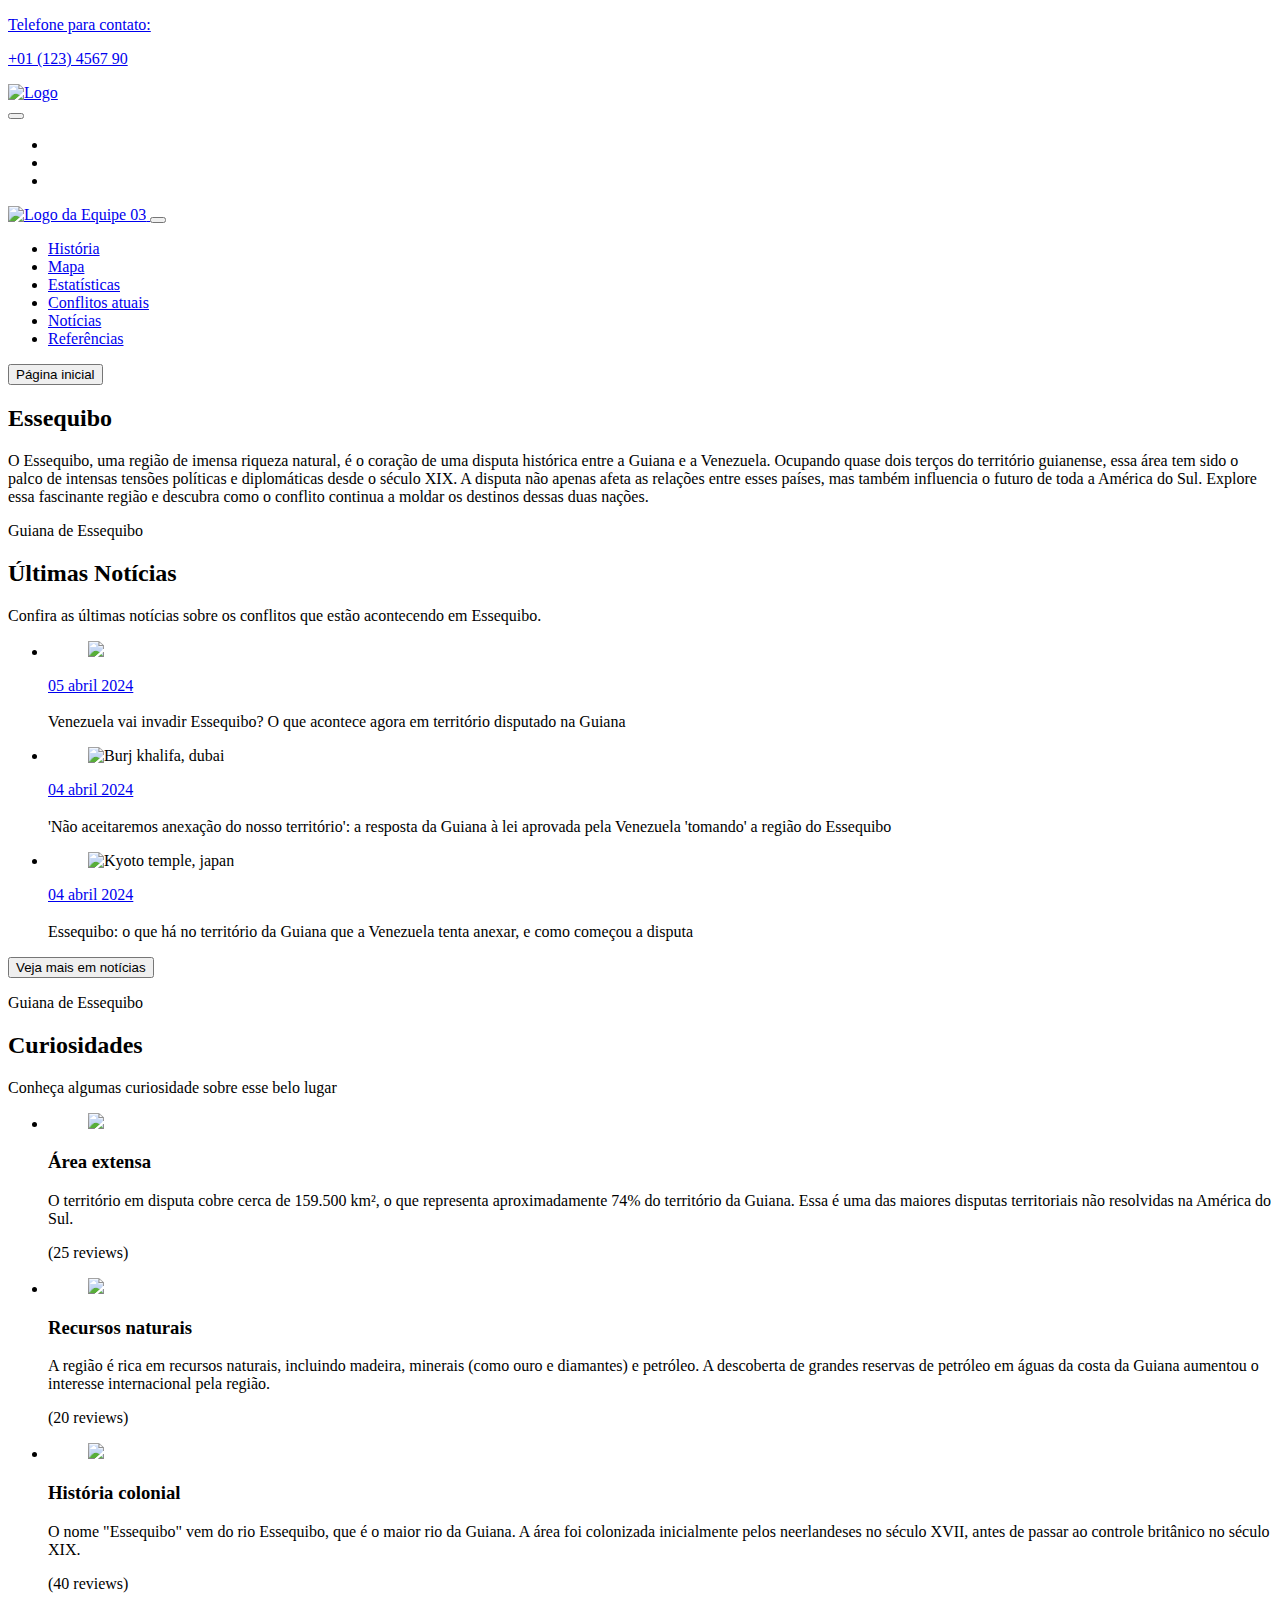
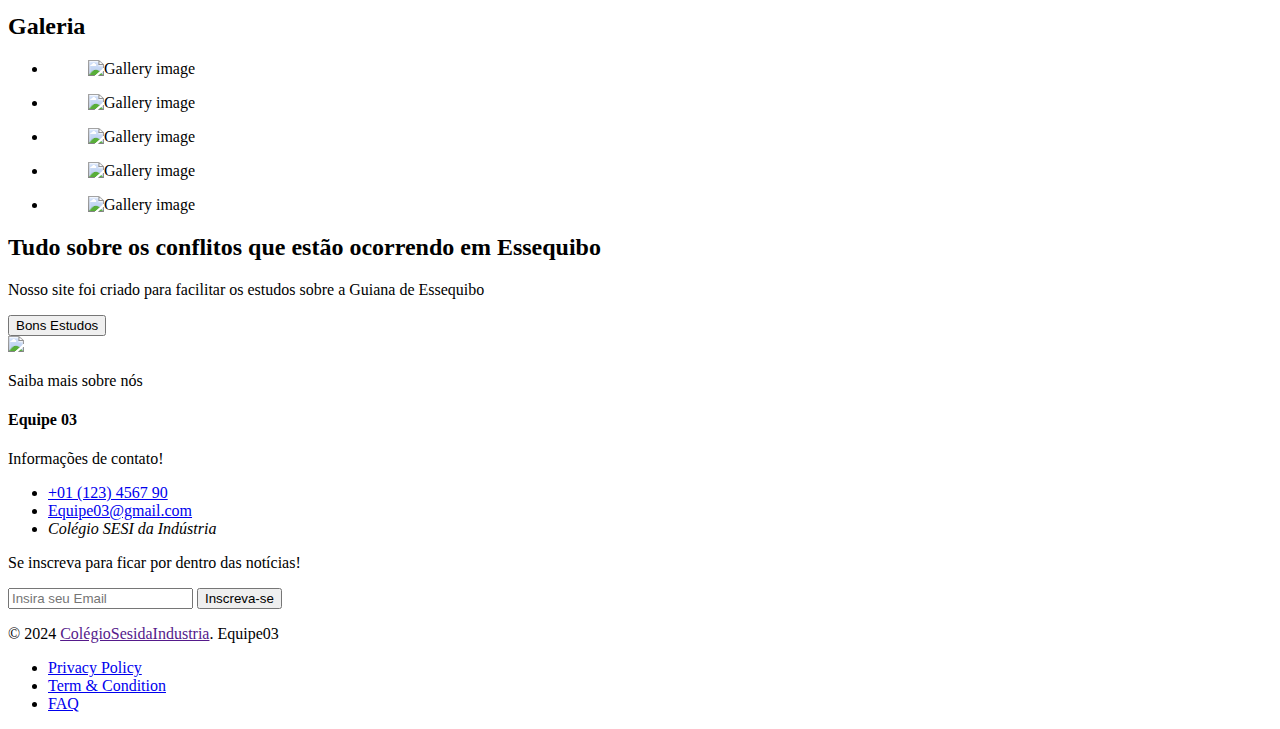
==== index.html @ 28b61346 "Add files via upload" ====
<!DOCTYPE html>
<html lang="pt">

<head>
  <meta charset="UTF-8">
  <meta http-equiv="X-UA-Compatible" content="IE=edge">
  <meta name="viewport" content="width=device-width, initial-scale=1.0">
  <title>Essequibo</title>


  <link rel="stylesheet" href="Inicio.png">

  <!-- 
    - custom css link
  -->
  <link rel="stylesheet" href="/assets/css/style.css">


  <!-- 
    - google font link
  -->
  <link rel="preconnect" href="https://fonts.googleapis.com">
  <link rel="preconnect" href="https://fonts.gstatic.com" crossorigin>
  <link
    href="https://fonts.googleapis.com/css2?family=Montserrat:wght@500;600;700;800&family=Poppins:wght@400;500;600;700&display=swap"
    rel="stylesheet">
</head>

<body id="top">

  <!-- 
    - #HEADER
  -->

  <header class="header" data-header>

    <div class="overlay" data-overlay></div>

    <header class="header" data-header>
      <div class="overlay" data-overlay></div>
    
      <div class="header-top">
        <div class="container">
          <a href="tel:+01123456790" class="helpline-box">
            <div class="icon-box">
              <ion-icon name="call-outline"></ion-icon>
            </div>
            <div class="wrapper">
              <p class="helpline-title">Telefone para contato:</p>
              <p class="helpline-number">+01 (123) 4567 90</p>
            </div>
          </a>
    
          <div class="logo-container">
            <a href="index.html">
              <img src="assets/css/imagens/logo.PNG" alt="Logo" class="logo">
            </a>
          </div>
    
          <div class="header-btn-group">
           
            
        </div>
        
        <!-- Inclui o arquivo JavaScript externo -->
        <script src="script.js"></script>
    </header>
    
        

          <button class="nav-open-btn" aria-label="Open Menu" data-nav-open-btn>
            <ion-icon name="menu-outline"></ion-icon>
          </button>

        </div>

      </div>
    </div>

    <div class="header-bottom">
      <div class="container">

        <ul class="social-list">

          <li>
            <a href="#" class="social-link">
              <ion-icon name="logo-facebook"></ion-icon>
            </a>
          </li>

          <li>
            <a href="#" class="social-link">
              <ion-icon name="logo-twitter"></ion-icon>
            </a>
          </li>

          <li>
            <a href="#" class="social-link">
              <ion-icon name="logo-youtube"></ion-icon>
            </a>
          </li>

        </ul>

        <nav class="navbar" data-navbar>

          <div class="navbar-top">
        
            <a href="index.html" class="logo">
              <!-- Logo ou nome do site -->
              <img src="assets/css/imagens/logo.PNG" alt="Logo da Equipe 03">
            </a>
        
            <button class="nav-close-btn" aria-label="Close Menu" data-nav-close-btn>
              <ion-icon name="close-outline"></ion-icon>
            </button>
        
          </div>
        
          <ul class="navbar-list">
        
            <li>
              <a href="historia.html" class="navbar-link" data-nav-link>História</a>
            </li>
        
            <li>
              <a href="mapa.html" class="navbar-link" data-nav-link>Mapa</a>
            </li>
        
            <li>
              <a href="estatisticas.html" class="navbar-link" data-nav-link>Estatísticas</a>
            </li>
        
            <li>
              <a href="conflitosatuais.html" class="navbar-link" data-nav-link>Conflitos atuais</a>
            </li>
        
            <li>
              <a href="noticias.html" class="navbar-link" data-nav-link>Notícias</a>
            </li>
        
            <li>
              <a href="referencias.html" class="navbar-link" data-nav-link>Referências</a>
            </li>
        
          </ul>
        
        </nav>
        

        <button class="btn btn-primary">Página inicial</button>

      </div>
    </div>

  </header>





  <main>
    <article>

      <!-- 
        - #HERO
      -->

      <section class="hero" id="home">
        <div class="container">

          <h2 class="h1 hero-title">Essequibo</h2>

          <p class="hero-text">
            O Essequibo, uma região de imensa riqueza natural, é o coração de uma disputa histórica entre a Guiana e a Venezuela. Ocupando quase dois terços do território guianense, essa área tem sido o palco de intensas tensões políticas e diplomáticas desde o século XIX.
            A disputa não apenas afeta as relações entre esses países, mas também influencia o 
            futuro de toda a América do Sul. Explore essa fascinante região e descubra como o 
            conflito continua a moldar os destinos dessas duas nações.                                                                                                                                                                                                                                                                                                    
          </p>
          </p>
          </p>

          
        </div>
      </section>

        </div>
      </section>





      <!-- 
        - #POPULAR
      -->

      <section class="popular" id="destination">
        <div class="container">

          <p class="section-subtitle">Guiana de Essequibo</p>

          <h2 class="h2 section-title">Últimas Notícias</h2>

          <p class="section-text">
            Confira as últimas notícias sobre os conflitos que estão acontecendo em Essequibo.
          </p>

          <ul class="popular-list">

            <li>
              <div class="popular-card">

                <figure class="card-img">
                  <img src="assets/css/imagens/primeiro.png" loading="lazy">
                </figure>

                <div class="card-content">

        

                  <p class="card-subtitle">
                    <a href="#">05 abril 2024</a>
                  </p>

                  <h3 class="h3 card-title">
                  </h3>

                  <p class="card-text">
                    Venezuela vai invadir Essequibo? O que acontece agora em território disputado na Guiana
                  </p>

                </div>

              </div>
            </li>

            <li>
              <div class="popular-card">

                <figure class="card-img">
                  <img src="assets/css/imagens/segundo.PNG" alt="Burj khalifa, dubai" loading="lazy">
                </figure>

                <div class="card-content">

                  <p class="card-subtitle">
                    <a href="#">04 abril 2024</a>
                  </p>

                  <h3 class="h3 card-title">
                  </h3>

                  <p class="card-text">
                    'Não aceitaremos anexação do nosso território': a resposta da Guiana à lei aprovada pela Venezuela 'tomando' a região do Essequibo
                  </p>

                </div>

              </div>
            </li>

            <li>
              <div class="popular-card">

                <figure class="card-img">
                  <img src="assets/css/imagens/terceiro.PNG" alt="Kyoto temple, japan" loading="lazy">
                </figure>

                <div class="card-content">


                  <p class="card-subtitle">
                    <a href="#">04 abril 2024</a>
                  </p>

                  <h3 class="h3 card-title">
                  </h3>

                  <p class="card-text">
                    Essequibo: o que há no território da Guiana que a Venezuela tenta anexar, e como começou a disputa
                  </p>

                </div>

              </div>
            </li>

          </ul>

          <button class="btn btn-primary" onclick="window.location.href='noticias.html'">Veja mais em notícias</button>


        </div>
      </section>





      <!-- 
        - #PACKAGE
      -->

      <section class="package" id="package">
        <div class="container">

          <p class="section-subtitle">Guiana de Essequibo</p>

          <h2 class="h2 section-title">Curiosidades</h2>

          <p class="section-text">
            Conheça algumas curiosidade sobre esse belo lugar
          </p>

          <ul class="package-list">

            <li>
              <div class="package-card">

                <figure class="card-banner">
                  <img src="assets/css/imagens/quarta.PNG"  loading="lazy">
                </figure>

                <div class="card-content">

                  <h3 class="h3 card-title">Área extensa</h3>

                  <p class="card-text">
                    O território em disputa cobre cerca de 159.500 km², o que representa aproximadamente 74% do território da Guiana. Essa é uma das maiores disputas territoriais não resolvidas na América do Sul.
                  </p>

                </div>

                <div class="card-price">

                  <div class="wrapper">

                    <p class="reviews">(25 reviews)</p>

                    <div class="card-rating">
                      <ion-icon name="star"></ion-icon>
                      <ion-icon name="star"></ion-icon>
                      <ion-icon name="star"></ion-icon>
                      <ion-icon name="star"></ion-icon>
                      <ion-icon name="star"></ion-icon>
                    </div>

                  </div>


                </div>

              </div>
            </li>

            <li>
              <div class="package-card">

                <figure class="card-banner">
                  <img src="assets/css/imagens/quinto.PNG"  loading="lazy">
                </figure>

                <div class="card-content">

                  <h3 class="h3 card-title">Recursos naturais</h3>

                  <p class="card-text">
                    A região é rica em recursos naturais, incluindo madeira, minerais (como ouro e diamantes) e petróleo. A descoberta de grandes reservas de petróleo em águas da costa da Guiana aumentou o interesse internacional pela região.
                  </p>

                 

                 

                </div>

                <div class="card-price">

                  <div class="wrapper">

                    <p class="reviews">(20 reviews)</p>

                    <div class="card-rating">
                      <ion-icon name="star"></ion-icon>
                      <ion-icon name="star"></ion-icon>
                      <ion-icon name="star"></ion-icon>
                      <ion-icon name="star"></ion-icon>
                      <ion-icon name="star"></ion-icon>
                    </div>

                  </div>

                
                </div>

              </div>
            </li>

            <li>
              <div class="package-card">

                <figure class="card-banner">
                  <img src="assets/css/imagens/sexto.PNG" loading="lazy">
                </figure>

                <div class="card-content">

                  <h3 class="h3 card-title">História colonial</h3>

                  <p class="card-text">
                    O nome "Essequibo" vem do rio Essequibo, que é o maior rio da Guiana. A área foi colonizada inicialmente pelos neerlandeses no século XVII, antes de passar ao controle britânico no século XIX.
                  </p>

                  

                </div>

                <div class="card-price">

                  <div class="wrapper">

                    <p class="reviews">(40 reviews)</p>

                    <div class="card-rating">
                      <ion-icon name="star"></ion-icon>
                      <ion-icon name="star"></ion-icon>
                      <ion-icon name="star"></ion-icon>
                      <ion-icon name="star"></ion-icon>
                      <ion-icon name="star"></ion-icon>
                    </div>

                  </div>

            
                </div>

              </div>
            </li>

          </ul>

          

        </div>
      </section>





      <!-- 
        - #GALLERY
      -->

      <section class="gallery" id="gallery">
        <div class="container">

          <h2 class="h2 section-title">Galeria</h2>

        
          <ul class="gallery-list">

            <li class="gallery-item">
              <figure class="gallery-image">
                <img src="assets/css/imagens/setimo.PNG" alt="Gallery image">
              </figure>
            </li>

            <li class="gallery-item">
              <figure class="gallery-image">
                <img src="assets/css/imagens/oitavo.PNG" alt="Gallery image">
              </figure>
            </li>

            <li class="gallery-item">
              <figure class="gallery-image">
                <img src="assets/css/imagens/nono.PNG" alt="Gallery image">
              </figure>
            </li>

            <li class="gallery-item">
              <figure class="gallery-image">
                <img src="assets/css/imagens/decimo.PNG" alt="Gallery image">
              </figure>
            </li>

            <li class="gallery-item">
              <figure class="gallery-image">
                <img src="assets/css/imagens/decimosegundo.PNG" alt="Gallery image">
              </figure>
            </li>

          </ul>

        </div>
      </section>





      <!-- 
        - #CTA
      -->

      <section class="cta" id="contact">
        <div class="container">

          <div class="cta-content">
            

            <h2 class="h2 section-title">Tudo sobre os conflitos que estão ocorrendo em Essequibo</h2>

            <p class="section-text">
              Nosso site foi criado para facilitar os estudos sobre a Guiana de Essequibo
            </p>
          </div>

          <button class="btn btn-secondary" onclick="window.location.href='historia.html'">Bons Estudos</button>


        </div>
      </section>

    </article>
  </main>



  <!-- 
    - #FOOTER
  -->

  <footer class="footer">

    <div class="footer-top">
      <div class="container">

        <div class="footer-brand">

          <a href="#" class="logo">
            <img src="assets/css/imagens/logo.PNG">
          </a>

          <p class="footer-text">
            Saiba mais sobre nós
          </p>

        </div>

        <div class="footer-contact">

          <h4 class="contact-title">Equipe 03</h4>

          <p class="contact-text">
            Informações de contato!
          </p>

          <ul>

            <li class="contact-item">
              <ion-icon name="call-outline"></ion-icon>

              <a href="tel:+01123456790" class="contact-link">+01 (123) 4567 90</a>
            </li>

            <li class="contact-item">
              <ion-icon name="mail-outline"></ion-icon>

              <a href="mailto:info.tourly.com" class="contact-link">Equipe03@gmail.com</a>
            </li>

            <li class="contact-item">
              <ion-icon name="location-outline"></ion-icon>

              <address>Colégio SESI da Indústria</address>
            </li>

          </ul>

        </div>

        <div class="footer-form">

          <p class="form-text">
            Se inscreva para ficar por dentro das notícias!
          </p>

          <form action="" class="form-wrapper">
            <input type="email" name="email" class="input-field" placeholder="Insira seu Email" required>

            <button type="submit" class="btn btn-secondary">Inscreva-se</button>
          </form>

        </div>

      </div>
    </div>



    <div class="footer-bottom">
      <div class="container">

        <p class="copyright">
          &copy; 2024 <a href="">ColégioSesidaIndustria</a>. Equipe03
        </p>

        <ul class="footer-bottom-list">

          <li>
            <a href="#" class="footer-bottom-link">Privacy Policy</a>
          </li>

          <li>
            <a href="#" class="footer-bottom-link">Term & Condition</a>
          </li>

          <li>
            <a href="#" class="footer-bottom-link">FAQ</a>
          </li>

        </ul>

      </div>
    </div>

  </footer>





  <!-- 
    - #GO TO TOP
  -->

  <a href="#top" class="go-top" data-go-top>
    <ion-icon name="chevron-up-outline"></ion-icon>
  </a>





  <!-- 
    - custom js link
  -->
  <script src="./assets/js/script.js"></script>

  <!-- 
    - ionicon link
  -->
  <script type="module" src="https://unpkg.com/ionicons@5.5.2/dist/ionicons/ionicons.esm.js"></script>
  <script nomodule src="https://unpkg.com/ionicons@5.5.2/dist/ionicons/ionicons.js"></script>

</body>

</html>
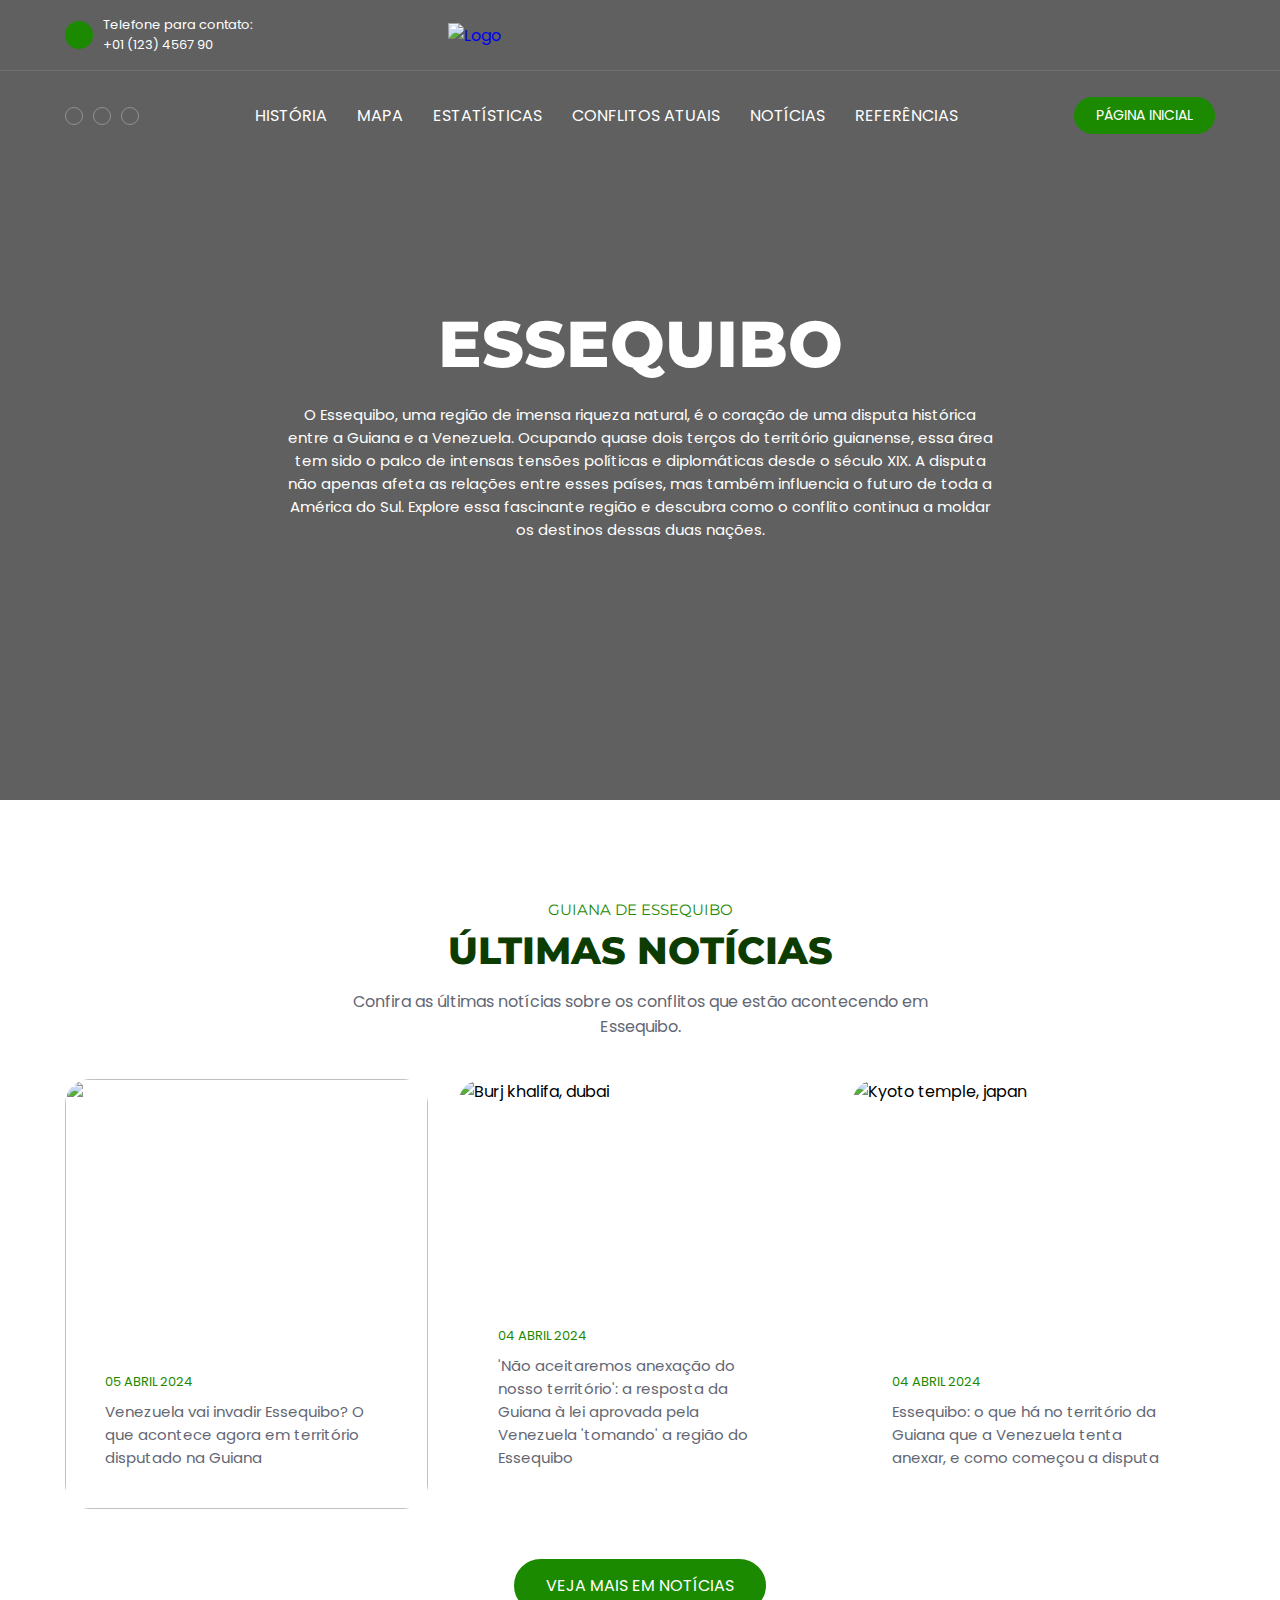
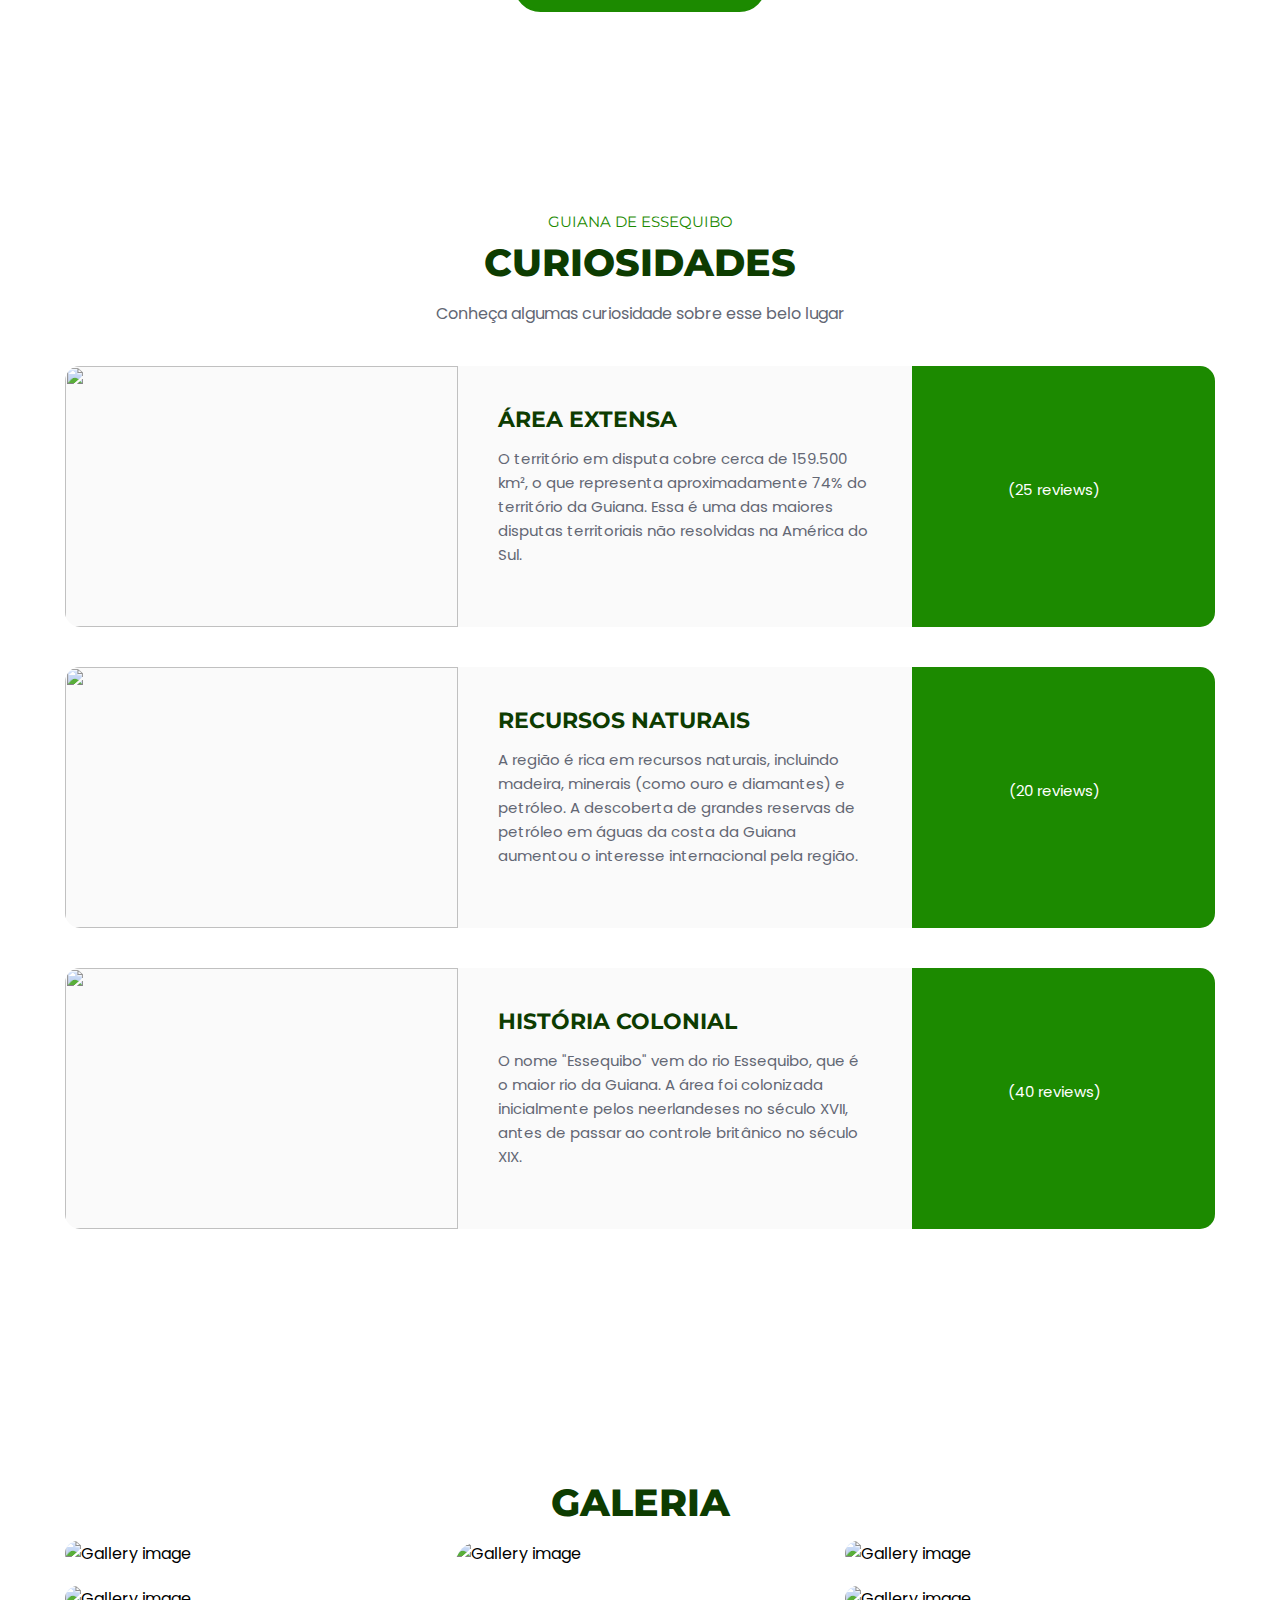
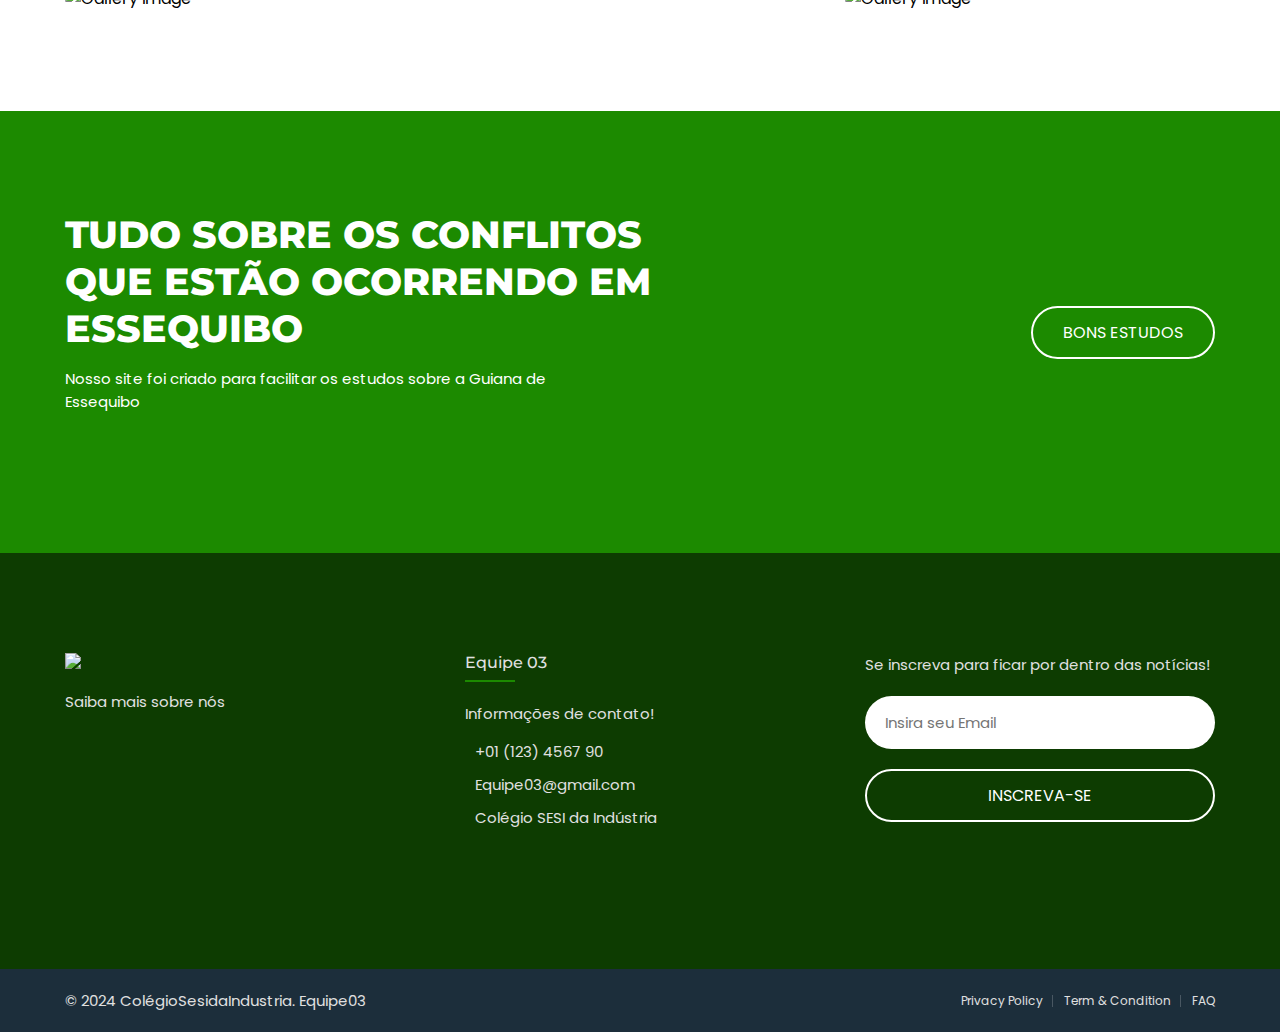
==== commit 788fadf0: "Update index.html" ====
--- a/index.html
+++ b/index.html
@@ -13,7 +13,7 @@
   <!-- 
     - custom css link
   -->
-  <link rel="stylesheet" href="/assets/css/style.css">
+  <link rel="stylesheet" href="style.css">
 
 
   <!-- 
@@ -657,4 +657,4 @@
 
 </body>
 
-</html>+</html>
--- a/style.css
+++ b/style.css
@@ -0,0 +1,1306 @@
+:root {
+
+    /**
+     * colors
+     */
+  
+    --united-nations-blue: hsl(108, 100%, 27%);
+    --bright-navy-blue: hsl(108, 100%, 27%);
+    --spanish-gray: hsl(0, 0%, 60%);
+    --black-coral: hsl(225, 8%, 42%);
+    --oxford-blue: hsl(108, 100%, 23%);
+    --yale-blue: hsl(108, 100%, 27%);
+    --blue-ncs: hsl(108, 100%, 27%);
+    --gunmetal: hsl(108, 97%, 12%);
+    --gainsboro: hsl(0, 0%, 88%);
+    --cultured: hsl(0, 0%, 98%);
+    --white: hsl(0, 0%, 100%);
+    --black: hsl(0, 0%, 0%);
+    --onyx: hsl(0, 0%, 15%);
+    --jet: hsl(0, 0%, 15%);
+  
+    /**
+     * typography
+     */
+  
+    --ff-poppins: "Poppins", sans-serif;
+    --ff-montserrat: "Montserrat", sans-serif;
+  
+    --fs-1: calc(20px + 3.5vw);
+    --fs-2: calc(18px + 1.6vw);
+    --fs-3: calc(16px + 0.45vw);
+    --fs-4: 15px;
+    --fs-5: 14px;
+    --fs-6: 13px;
+    --fs-7: 12px;
+    --fs-8: 11px;
+  
+    --fw-500: 500;
+    --fw-600: 600;
+    --fw-700: 700;
+    --fw-800: 800;
+  
+    /**
+     * transition
+     */
+  
+    --transition: 0.25s ease-in-out;
+  
+    /**
+     * spacing
+     */
+  
+    --section-padding: 60px;
+  
+    /**
+     * border-radius
+     */
+  
+    --radius-15: 15px;
+    --radius-25: 25px;
+  
+  }
+  *, *::before, *::after {
+    margin: 0;
+    padding: 0;
+    box-sizing: border-box;
+  }
+  
+  li { list-style: none; }
+  
+  a { text-decoration: none; }
+  
+  a,
+  img,
+  span,
+  input,
+  label,
+  button,
+  ion-icon { display: block; }
+  
+  input,
+  button {
+    background: none;
+    border: none;
+    font: inherit;
+  }
+  
+  button { cursor: pointer; }
+  
+  input { width: 100%; }
+  
+  ion-icon { pointer-events: none; }
+  
+  html {
+    font-family: var(--ff-poppins);
+    scroll-behavior: smooth;
+  }
+  
+  body { background: var(--white); }
+  
+  
+  
+  
+  
+  /*-----------------------------------*\
+   * #REUSED STYLE
+  \*-----------------------------------*/
+  
+  .container { padding-inline: 15px; }
+
+  .center-container {
+    display: flex;
+    justify-content: center; /* Centraliza horizontalmente */
+    align-items: center;     /* Centraliza verticalmente */
+    height: 100vh;           /* Define a altura para 100% da viewport */
+    text-align: center;      /* Centraliza o texto no bloco */
+  }
+
+
+  
+  .btn {
+    color: var(--white);
+    text-transform: uppercase;
+    font-size: var(--fs-5);
+    border-radius: 100px;
+    padding: var(--padding, 8px 18px);
+    border: var(--border-width, 2px) solid transparent;
+    transition: var(--transition);
+  }
+  
+  .btn-primary {
+    background: var(--bright-navy-blue);
+    border-color: var(--bright-navy-blue);
+  }
+  
+  .btn-primary:is(:hover, :focus) {
+    background: var(--yale-blue);
+    border-color: var(--yale-blue);
+  }
+  
+  .btn-secondary { border-color: var(--white); }
+  
+  .btn-secondary:is(:hover, :focus) { background: hsla(0, 0%, 100%, 0.1); }
+  
+  .h1,
+  .h2,
+  .h3 {
+    font-weight: var(--fw-800);
+    font-family: var(--ff-montserrat);
+    text-transform: uppercase;
+  }
+  
+  .h1 {
+    color: var(--white);
+    font-size: var(--fs-1);
+  }
+  
+  .h2,
+  .h3 { color: var(--gunmetal); }
+  
+  .h2 { font-size: var(--fs-2); }
+  
+  .h3 {
+    font-size: var(--fs-3);
+    font-weight: var(--fw-700);
+  }
+  
+  .section-subtitle {
+    color: var(--bright-navy-blue);
+    font-size: var(--fs-5);
+    text-transform: uppercase;
+    font-family: var(--ff-montserrat);
+    margin-bottom: 8px;
+  }
+  
+  .section-title { margin-bottom: 15px; }
+  
+  .section-text {
+    color: var(--black-coral);
+    margin-bottom: 30px;
+  }
+  
+  .card-text {
+    color: var(--black-coral);
+    font-size: var(--fs-5);
+  }
+  
+  
+  
+  
+  
+  /*-----------------------------------*\
+   * #HEADER
+  \*-----------------------------------*/
+  
+  .header {
+    position: absolute;
+    top: 0;
+    left: 0;
+    width: 100%;
+    padding-top: 61px;
+    z-index: 4;
+  }
+  
+  .header-top {
+    position: absolute;
+    top: 0;
+    left: 0;
+    width: 100%;
+    transition: var(--transition);
+    border-bottom: 1px solid hsla(0, 0%, 100%, 0.1);
+    padding-block: 15px;
+    z-index: 1;
+  }
+  
+  .header.active .header-top {
+    position: fixed;
+    background: var(--gunmetal);
+  }
+  
+  .header-top .container {
+    display: grid;
+    grid-template-columns: repeat(3, 1fr);
+    justify-items: flex-start;
+    align-items: center;
+  }
+  
+  .helpline-box .wrapper { display: none; }
+  
+  .helpline-box .icon-box {
+    background: var(--bright-navy-blue);
+    padding: 6px;
+    border-radius: 50%;
+    color: var(--white);
+  }
+  
+  .helpline-box .icon-box ion-icon { --ionicon-stroke-width: 40px; }
+  
+  .header-top .logo { margin-inline: auto; }
+  
+  .header-top .logo img { max-width: 100px; }
+  
+  .header-btn-group {
+    justify-self: flex-end;
+    display: flex;
+    align-items: center;
+    gap: 10px;
+    color: var(--white);
+  }
+  
+  .search-btn,
+  .nav-open-btn {
+    font-size: 30px;
+    color: inherit;
+  }
+  
+  .search-btn { font-size: 20px; }
+  
+  .header-bottom { border-bottom: 1px solid hsla(0, 0%, 100%, 0.1); }
+  
+  .header-bottom .container {
+    display: flex;
+    justify-content: space-between;
+    align-items: center;
+    padding-block: 15px;
+  }
+  
+  .social-list {
+    display: flex;
+    align-items: center;
+    gap: 5px;
+}
+
+.social-link {
+    color: var(--white);
+    padding: 8px;
+    border: 1px solid hsla(0, 0%, 100%, 0.3);
+    border-radius: 50%;
+    font-size: 15px;
+    transition: var(--transition);
+}
+
+.social-link:is(:hover, :focus) {
+    background: hsla(0, 0%, 100%, 0.2);
+}
+
+.header .btn {
+    --padding: 4px 20px;
+}
+
+.header .navbar {
+    position: fixed;
+    top: 0;
+    right: -300px;
+    width: 100%;
+    max-width: 300px;
+    height: 100%;
+    background: var(--white);
+    visibility: hidden;
+    pointer-events: none;
+    transition: 0.15s ease-in;
+    z-index: 3;
+}
+
+.search-container {
+    float: right; /* Move a barra de pesquisa para a direita */
+}
+
+input[type="text"] {
+    padding: 10px;
+    border: 1px solid #ccc;
+    border-radius: 5px;
+}
+
+
+/* Limpeza de float se necessário */
+.navbar::after {
+    content: '';
+    display: table;
+    clear: both;
+}
+
+.navbar.active {
+    right: 0;
+    visibility: visible;
+    pointer-events: all;
+    transition: 0.25s ease-out;
+  }
+  
+  .navbar-top {
+    display: flex;
+    justify-content: space-between;
+    align-items: center;
+    padding: 40px 15px;
+  }
+  
+  
+  
+  .nav-close-btn {
+    font-size: 20px;
+    color: var(--bright-navy-blue);
+  }
+  
+  .nav-close-btn ion-icon { --ionicon-stroke-width: 80px; }
+  
+  .navbar-list { border-top: 1px solid hsla(0, 0%, 0%, 0.1); }
+  
+  .navbar-list li { border-bottom: 1px solid hsla(0, 0%, 0%, 0.1); }
+  
+  .navbar-link {
+    padding: 15px 20px;
+    color: var(--jet);
+    font-weight: var(--fw-500);
+    font-size: var(--fs-4);
+    transition: var(--transition);
+    text-transform: capitalize;
+  }
+  
+  .navbar-link:is(:hover, :focus) { color: var(--bright-navy-blue); }
+  
+  .overlay {
+    position: fixed;
+    inset: 0;
+    background: var(--black);
+    opacity: 0;
+    pointer-events: none;
+    z-index: 2;
+    transition: var(--transition);
+  }
+  
+  .overlay.active {
+    opacity: 0.7;
+    pointer-events: all;
+  }
+  
+  
+  
+  
+  
+  /*-----------------------------------*\
+   * #HERO
+  \*-----------------------------------*/
+  
+  .hero {
+    background-image: url("imagens/Inicio.png");
+    background-repeat: no-repeat;
+    background-size: cover;
+    background-position: center;
+    background-color: hsla(0, 0%, 11%, 0.7);
+    background-blend-mode: overlay;
+    display: grid;
+    place-items: center;
+    min-height: 600px;
+    text-align: center;
+    padding-top: 125px;
+  }
+  
+  .hero-title { margin-bottom: 20px; }
+  
+  .hero-text {
+    color: var(--white);
+    font-size: var(--fs-5);
+    margin-bottom: 40px;
+  }
+  
+  .btn-group {
+    display: flex;
+    flex-wrap: wrap;
+    justify-content: center;
+    align-items: center;
+    gap: 10px;
+  }
+  
+  
+  
+  
+  
+  /*-----------------------------------*\
+   * #TOUR SEARCH
+  \*-----------------------------------*/
+  
+  .tour-search {
+    background: var(--bright-navy-blue);
+    padding-block: var(--section-padding);
+  }
+  
+  .tour-search-form .input-label {
+    color: var(--white);
+    font-size: var(--fs-4);
+    margin-left: 20px;
+    margin-bottom: 10px;
+  }
+  
+  .tour-search-form .input-field {
+    background: var(--white);
+    padding: 10px 15px;
+    font-size: var(--fs-5);
+    border-radius: 50px;
+  }
+  
+  .tour-search-form .input-field::placeholder { color: var(--spanish-gray); }
+  
+  .tour-search-form .input-field::-webkit-datetime-edit {
+    color: var(--spanish-gray);
+    text-transform: uppercase;
+  }
+  
+  .tour-search-form .input-wrapper { margin-bottom: 15px; }
+  
+  .tour-search .btn {
+    width: 100%;
+    --border-width: 1px;
+    font-weight: var(--fw-600);
+    margin-top: 35px;
+  }
+  
+  
+  
+  
+  
+  /*-----------------------------------*\
+   * #POPULAR
+  \*-----------------------------------*/
+  
+  .popular { padding-block: var(--section-padding); }
+  
+  .popular-list,
+  .popular-list > li:not(:last-child) { margin-bottom: 30px; }
+  
+  .popular-card {
+    position: relative;
+    overflow: hidden;
+    border-radius: var(--radius-25);
+    height: 430px;
+  }
+  
+  .popular-card .card-img { height: 100%; }
+  
+  .popular-card .card-img img {
+    width: 100%;
+    height: 100%;
+    object-fit: cover;
+  }
+  
+  .popular-card .card-content {
+    position: absolute;
+    bottom: 20px;
+    left: 20px;
+    right: 20px;
+    background: var(--white);
+    border-radius: var(--radius-25);
+    padding: 20px;
+  }
+  
+  
+  .popular-card .card-rating {
+    background: var(--bright-navy-blue);
+    color: var(--white);
+    position: absolute;
+    top: 0;
+    right: 25px;
+    display: flex;
+    align-items: center;
+    gap: 1px;
+    transform: translateY(-50%);
+    padding: 6px 10px;
+    border-radius: 20px;
+    font-size: 14px;
+  }
+  
+  .popular-card .card-subtitle {
+    color: var(--blue-ncs);
+    font-size: var(--fs-6);
+    text-transform: uppercase;
+    margin-bottom: 8px;
+  }
+  
+  .popular-card .card-title { margin-bottom: 5px; }
+  
+  .popular-card :is(.card-subtitle, .card-title) > a { color: inherit; }
+  
+  .popular .btn { margin-inline: auto; }
+  
+  
+  
+  
+  
+  /*-----------------------------------*\
+   * #PACKAGE
+  \*-----------------------------------*/
+  
+  .package { padding-block: var(--section-padding); }
+  
+  .package-list { margin-bottom: 40px; }
+  
+  .package-list > li:not(:last-child) { margin-bottom: 30px; }
+  
+  .package-card {
+    background: var(--cultured);
+    overflow: hidden;
+    border-radius: 15px;
+  }
+  
+  .package-card .card-banner { height: 250px; }
+  
+  .package-card .card-banner img {
+    width: 100%;
+    height: 100%;
+    object-fit: cover;
+  }
+  
+  .package-card .card-content { padding: 30px 20px; }
+  
+  .package-card .card-title { margin-bottom: 15px; }
+  
+  .package-card .card-text {
+    line-height: 1.6;
+    margin-bottom: 20px;
+  }
+  
+  .card-meta-list {
+    background: var(--white);
+    max-width: max-content;
+    display: flex;
+    flex-wrap: wrap;
+    justify-content: center;
+    align-items: center;
+    padding: 8px;
+    box-shadow: 0 0 5px hsla(0, 0%, 0%, 0.15);
+    border-radius: 50px;
+  }
+  
+  .card-meta-item { position: relative; }
+  
+  .card-meta-item:not(:last-child)::after {
+    content: "";
+    position: absolute;
+    top: 4px;
+    right: -1px;
+    bottom: 4px;
+    width: 1px;
+    background: hsla(0, 0%, 0%, 0.3);
+  }
+  
+  .meta-box {
+    display: flex;
+    justify-content: center;
+    align-items: center;
+    gap: 5px;
+    padding-inline: 9px;
+    color: var(--black-coral);
+    font-size: var(--fs-8);
+  }
+  
+  .meta-box > ion-icon {
+    color: var(--bright-navy-blue);
+    font-size: 13px;
+  }
+  
+  .package-card .card-price {
+    background: var(--united-nations-blue);
+    color: var(--white);
+    padding: 25px 20px;
+    text-align: center;
+  }
+  
+  .package-card .card-price .wrapper {
+    display: flex;
+    flex-wrap: wrap;
+    justify-content: center;
+    align-items: center;
+    gap: 5px 15px;
+    margin-bottom: 10px;
+  }
+  
+  .package-card .card-price .reviews { font-size: var(--fs-5); }
+  
+  .package-card .card-rating {
+    display: flex;
+    justify-content: center;
+    align-items: center;
+    gap: 1px;
+    font-size: 14px;
+  }
+  
+  .package-card .card-rating ion-icon:last-child { color: hsl(0, 0%, 80%); }
+  
+  .package-card .price {
+    font-size: var(--fs-2);
+    font-family: var(--ff-montserrat);
+    font-weight: var(--fw-800);
+    margin-bottom: 20px;
+  }
+  
+  .package-card .price span {
+    font-size: var(--fs-7);
+    font-weight: initial;
+  }
+  
+  .package .btn { margin-inline: auto; }
+  
+  
+  
+  
+  
+  /*-----------------------------------*\
+   * #GALLERY
+  \*-----------------------------------*/
+  
+  .gallery { padding-block: var(--section-padding); }
+  
+  .gallery-list {
+    display: grid;
+    grid-template-columns: 1fr 1fr;
+    gap: 10px;
+  }
+  
+  .gallery-image {
+    width: 100%;
+    height: 100%;
+    border-radius: var(--radius-15);
+    overflow: hidden;
+  }
+  
+  .gallery-item:nth-child(3) { grid-area: 1 / 2 / 3 / 3; }
+  
+  .gallery-image img {
+    width: 100%;
+    height: 100%;
+    object-fit: cover;
+  }
+  
+  
+  
+  
+  
+  /*-----------------------------------*\
+   * #CTA
+  \*-----------------------------------*/
+  
+  .cta {
+    background: var(--bright-navy-blue);
+    padding-block: var(--section-padding);
+  }
+  
+  .cta :is(.section-subtitle, .section-title, .section-text) { color: var(--white); }
+  
+  .cta .section-text { font-size: var(--fs-5); }
+  
+  
+  
+  
+  
+  /*-----------------------------------*\
+   * #FOOTER
+  \*-----------------------------------*/
+  
+  .footer-top {
+    background: var(--gunmetal);
+    padding-block: var(--section-padding);
+    color: var(--gainsboro);
+  }
+  
+  .footer-brand { margin-bottom: 30px; }
+  
+  .footer-brand img { width: 180px; }
+  
+  .footer-brand .logo { margin-bottom: 20px; }
+  
+  .footer-text {
+    font-size: var(--fs-5);
+    line-height: 1.7;
+  }
+  
+  .footer-contact { margin-bottom: 30px; }
+  
+  .contact-title {
+    position: relative;
+    font-family: var(--ff-montserrat);
+    font-weight: var(--fw-500);
+    margin-bottom: 30px;
+  }
+  
+  .contact-title::after {
+    content: "";
+    position: absolute;
+    bottom: -10px;
+    left: 0;
+    width: 50px;
+    height: 2px;
+    background: var(--bright-navy-blue);
+  }
+  
+  .contact-text {
+    font-size: var(--fs-5);
+    margin-bottom: 15px;
+    max-width: 200px;
+  }
+  
+  .contact-item {
+    display: flex;
+    justify-content: flex-start;
+    align-items: center;
+    gap: 10px;
+    margin-bottom: 10px;
+  }
+  
+  .contact-item ion-icon { --ionicon-stroke-width: 40px; }
+  
+  .contact-link,
+  address {
+    font-style: normal;
+    color: var(--gainsboro);
+    font-size: var(--fs-5);
+  }
+  
+  .contact-link:is(:hover, :focus) { color: var(--white); }
+  
+  .form-text {
+    font-size: var(--fs-5);
+    margin-bottom: 20px;
+  }
+  
+  .footer-form .input-field {
+    background: var(--white);
+    font-size: var(--fs-5);
+    padding: 15px 20px;
+    border-radius: 100px;
+    margin-bottom: 10px;
+  }
+  
+  .footer-form .btn { width: 100%; }
+  
+  .footer-bottom {
+    --gunmetal: hsl(205, 36%, 17%);
+    background: var(--gunmetal);
+    padding-block: 20px;
+    text-align: center;
+  }
+  
+  .copyright {
+    color: var(--gainsboro);
+    font-size: var(--fs-5);
+    margin-bottom: 10px;
+  }
+  
+  .copyright a {
+    color: inherit;
+    display: inline-block;
+  }
+  
+  .copyright a:is(:hover, :focus) { color: var(--white); }
+  
+  .footer-bottom-list {
+    display: flex;
+    align-items: center;
+    justify-content: center;
+    gap: 21px;
+  }
+  
+  .footer-bottom-list > li { position: relative; }
+  
+  .footer-bottom-list > li:not(:last-child)::after {
+    content: "";
+    position: absolute;
+    top: 3px;
+    right: -10px;
+    bottom: 3px;
+    width: 1px;
+    background: hsla(0, 0%, 100%, 0.2);
+  }
+  
+  .footer-bottom-link {
+    color: var(--gainsboro);
+    font-size: var(--fs-7);
+    transition: var(--transition);
+  }
+  
+  .footer-bottom-link:is(:hover, :focus) { color: var(--white); }
+  
+  
+  
+  
+  
+  /*-----------------------------------*\
+   * #GO TO TOP
+  \*-----------------------------------*/
+  
+  .go-top {
+    position: fixed;
+    bottom: 15px;
+    right: 15px;
+    width: 35px;
+    height: 35px;
+    background: var(--bright-navy-blue);
+    color: var(--white);
+    display: grid;
+    place-items: center;
+    font-size: 18px;
+    border-radius: 6px;
+    box-shadow: 0 1px 3px hsla(0, 0%, 0%, 0.5);
+    opacity: 0;
+    transform: translateY(10px);
+    visibility: hidden;
+    transition: var(--transition);
+  }
+  
+  .go-top.active {
+    opacity: 0.8;
+    transform: translateY(0);
+    visibility: visible;
+  }
+  
+  .go-top:is(:hover, :focus) { opacity: 1; }
+  
+  
+  
+  
+  
+  /*-----------------------------------*\
+   * #MEDIA QUERIES
+  \*-----------------------------------*/
+  
+  /**
+   * responsive for larger than 580px screen
+   */
+  
+  @media (min-width: 580px) {
+  
+    /**
+     * REUSED STYLE
+     */
+  
+    .container {
+      max-width: 580px;
+      margin-inline: auto;
+    }
+  
+    .btn {
+      --fs-5: 16px;
+      --padding: 12px 30px;
+    }
+  
+    section:not(.cta) :is(.section-subtitle, .section-title, .section-text) {
+      text-align: center;
+    }
+  
+    .section-text { margin-bottom: 40px; }
+  
+    .card-text { --fs-5: 15px; }
+  
+  
+  
+    /**
+     * HEADER
+     */
+  
+    .header { padding-top: 83px; }
+  
+    .helpline-box .icon-box { padding: 14px; }
+  
+    .header-top .logo img { max-width: unset; }
+  
+    .search-btn { font-size: 30px; }
+  
+    .nav-open-btn { font-size: 40px; }
+  
+    .header .btn {
+      --fs-5: 14px;
+      --padding: 6px 20px;
+    }
+  
+  
+  
+    /**
+     * HERO
+     */
+  
+    .hero {
+      min-height: 800px;
+      padding-top: 85px;
+    }
+  
+    .hero-text { --fs-5: 15px; }
+  
+    .btn-group { gap: 20px; }
+  
+  
+  
+    /**
+     * TOUR SEARCH
+     */
+  
+    .tour-search-form {
+      display: grid;
+      grid-template-columns: 1fr 1fr;
+      align-items: flex-end;
+      gap: 15px;
+    }
+  
+    .tour-search-form .input-wrapper { margin-bottom: 0; }
+  
+    .tour-search-form .input-field { padding: 16px 20px; }
+  
+    .tour-search .btn {
+      grid-column: span 2;
+      margin-top: 20px;
+    }
+  
+  
+  
+    /**
+     * POPULAR
+     */
+  
+    .popular-card .card-content { right: auto; }
+  
+  
+  
+    /**
+     * FOOTER
+     */
+  
+    .footer .container {
+      display: grid;
+      grid-template-columns: 1fr 1fr;
+      gap: 30px;
+    }
+  
+    .footer-form { grid-column: span 2; }
+  
+    .footer-bottom { text-align: left; }
+  
+    .copyright { margin-bottom: 0; }
+  
+    .footer-bottom-list { justify-content: flex-end; }
+  
+  }
+  
+  
+  
+  
+  
+  /**
+   * responsive for larger than 768px screen
+   */
+  
+  @media (min-width: 768px) {
+  
+    /**
+     * CUSTOM PROPERTY
+     */
+  
+    :root {
+  
+      /**
+       * typography
+       */
+  
+      --fs-5: 15px;
+  
+    }
+  
+  
+  
+    /**
+     * REUSED STYLE
+     */
+  
+    .container { max-width: 800px; }
+  
+    .section-text {
+      max-width: 60ch;
+      margin-inline: auto;
+    }
+  
+  
+  
+    /**
+     * HEADER
+     */
+  
+    .helpline-box {
+      display: flex;
+      justify-content: flex-start;
+      align-items: center;
+      gap: 10px;
+    }
+  
+    .helpline-box .wrapper {
+      display: block;
+      color: var(--white);
+      font-size: var(--fs-6);
+    }
+  
+    .social-list { gap: 10px; }
+  
+  
+  
+    /**
+     * POPULAR
+     */
+  
+    .popular-list {
+      display: grid;
+      grid-template-columns: 1fr 1fr;
+      gap: 30px;
+      margin-bottom: 50px;
+    }
+  
+    .popular-list > li:not(:last-child) { margin-bottom: 0; }
+  
+    .popular-card .card-content { right: 20px; }
+  
+  
+  
+    /**
+     * PACKAGE
+     */
+  
+    .package-list { margin-bottom: 50px; }
+  
+    .package-list > li:not(:last-child) { margin-bottom: 40px; }
+  
+    .package-card {
+      display: grid;
+      grid-template-columns: 1.3fr 1.5fr 1fr;
+    }
+  
+    .package-card .card-banner { height: 100%; }
+  
+    .package-card .card-content { padding: 40px; }
+  
+    .package-card .card-price {
+      display: grid;
+      place-content: center;
+    }
+  
+    .package-card .card-price .wrapper { margin-bottom: 15px; }
+  
+  
+  
+    /**
+     * GALLERY
+     */
+  
+    .gallery { padding-bottom: calc(var(--section-padding * 2)); }
+  
+    .gallery-list {
+      grid-template-columns: repeat(3, 1fr);
+      gap: 20px;
+    }
+  
+    .gallery-image { border-radius: var(--radius-25); }
+  
+  
+  
+    /**
+     * CTA
+     */
+  
+    .cta .container {
+      display: flex;
+      justify-content: space-between;
+      align-items: center;
+    }
+  
+    .cta-content { width: calc(100% - 225px); }
+  
+    .cta .section-text { margin-inline: 0; }
+  
+  
+  
+    /**
+     * FOOTER
+     */
+  
+    .form-wrapper {
+      display: flex;
+      justify-content: flex-start;
+      align-items: center;
+      gap: 20px;
+    }
+  
+    .footer-form .input-field { margin-bottom: 0; }
+  
+    .footer-form .btn { width: max-content; }
+  
+  }
+  
+  
+  
+  
+  
+  /**
+   * responsive for larger than 992px screen
+   */
+  
+  @media (min-width: 992px) {
+  
+    /**
+     * REUSED STYLE
+     */
+  
+    .container { max-width: 1050px; }
+  
+  
+  
+    /**
+     * HEADER
+     */
+  
+    .header.active .header-top {
+      position: unset;
+      background: unset;
+    }
+  
+    .nav-open-btn,
+    .navbar-top { display: none; }
+  
+    .header-bottom { border-bottom: none; }
+  
+    .header.active .header-bottom {
+      position: fixed;
+      top: 0;
+      left: 0;
+      width: 100%;
+      background: var(--white);
+      color: var(--onyx);
+      box-shadow: 0 2px 5px hsla(0, 0%, 0%, 0.08);
+      transition: var(--transition);
+    }
+  
+    .header-bottom .container { padding-block: 0; }
+  
+    .header .navbar { all: unset; }
+  
+    .navbar-list {
+      border-top: none;
+      display: flex;
+      justify-content: center;
+      align-items: center;
+    }
+  
+    .navbar-list li { border-bottom: none; }
+  
+    .navbar-link {
+      color: var(--white);
+      --fs-4: 16px;
+      font-weight: unset;
+      text-transform: uppercase;
+      padding: 20px 15px;
+    }
+  
+    .header.active .navbar-link { color: var(--onyx); }
+  
+    .header.active .navbar-link:is(:hover, :focus) { color: var(--bright-navy-blue); }
+  
+    .header.active .social-link {
+      color: var(--onyx);
+      border-color: hsla(0, 0%, 0%, 0.15);
+    }
+  
+    .overlay { display: none; }
+  
+  
+  
+    /**
+     * HERO
+     */
+  
+    .hero .container { max-width: 740px; }
+  
+  
+  
+    /**
+     * TOUR SEARCH
+     */
+  
+    .tour-search-form { grid-template-columns: repeat(5, 1fr); }
+  
+    .tour-search .btn {
+      --padding: 15px;
+      grid-column: unset;
+      margin-top: 0;
+    }
+  
+  
+  
+    /**
+     * POPULAR
+     */
+  
+    .popular-list { grid-template-columns: repeat(3, 1fr); }
+  
+  
+  
+    /**
+     * PACKAGE
+     */
+  
+    .meta-box { --fs-8: 13px; }
+  
+    .meta-box > ion-icon { font-size: 15px; }
+  
+  
+  
+    /**
+     * CTA 
+     */
+  
+    .cta .section-title { max-width: 25ch; }
+  
+  
+  
+    /**
+     * FOOTER
+     */
+  
+    .footer-top .container {
+      grid-template-columns: repeat(3, 1fr);
+      gap: 50px;
+    }
+  
+    .footer-form { grid-column: unset; }
+  
+    .form-wrapper { flex-direction: column; }
+  
+    .footer-form .btn { width: 100%; }
+  
+  }
+  
+  
+  
+  
+  
+  /**
+   * responsive for larger than 1200px screen
+   */
+  
+  @media (min-width: 1200px) {
+  
+    /**
+     * CUSTOM PROPERTY
+     */
+  
+    :root {
+  
+      /**
+       * spacing
+       */
+  
+      --section-padding: 100px;
+  
+    }
+  
+  
+  
+    /**
+     * REUSED STYLE
+     */
+  
+    .container { max-width: 1180px; }
+
+
+  }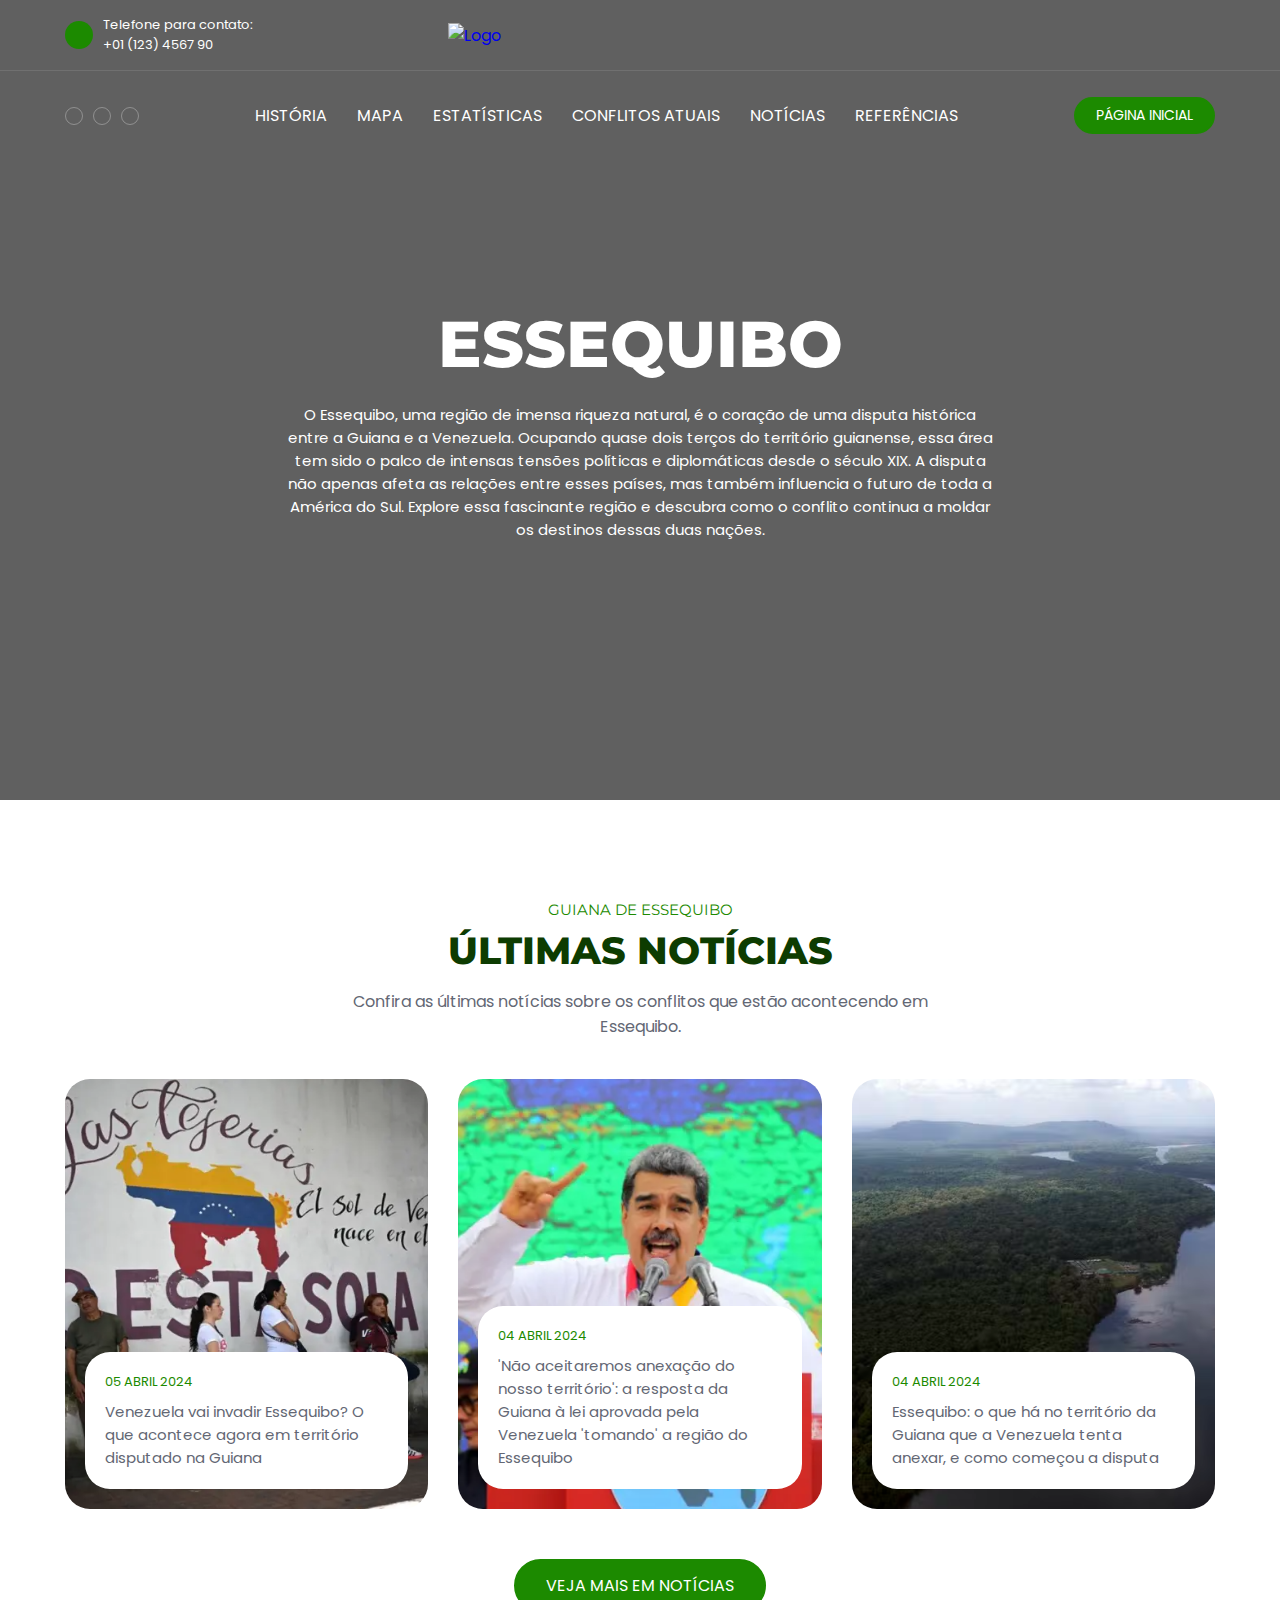
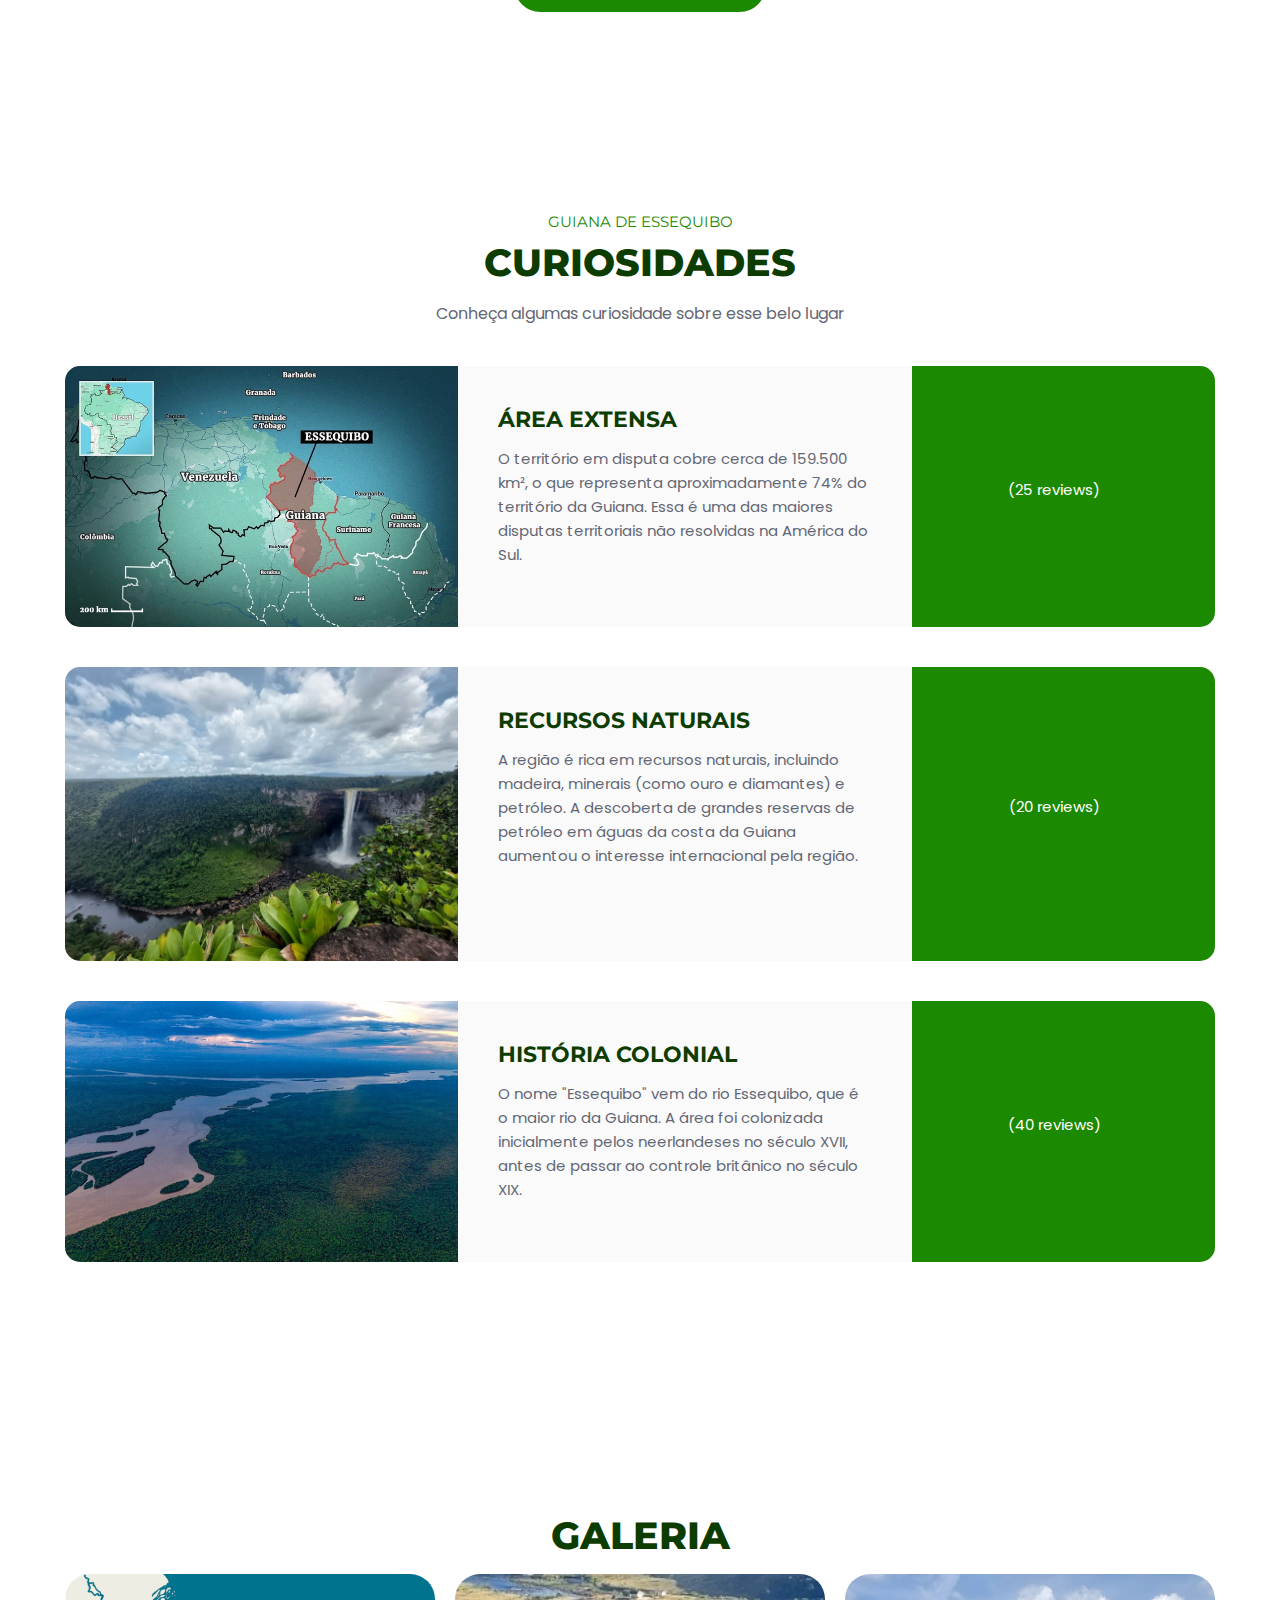
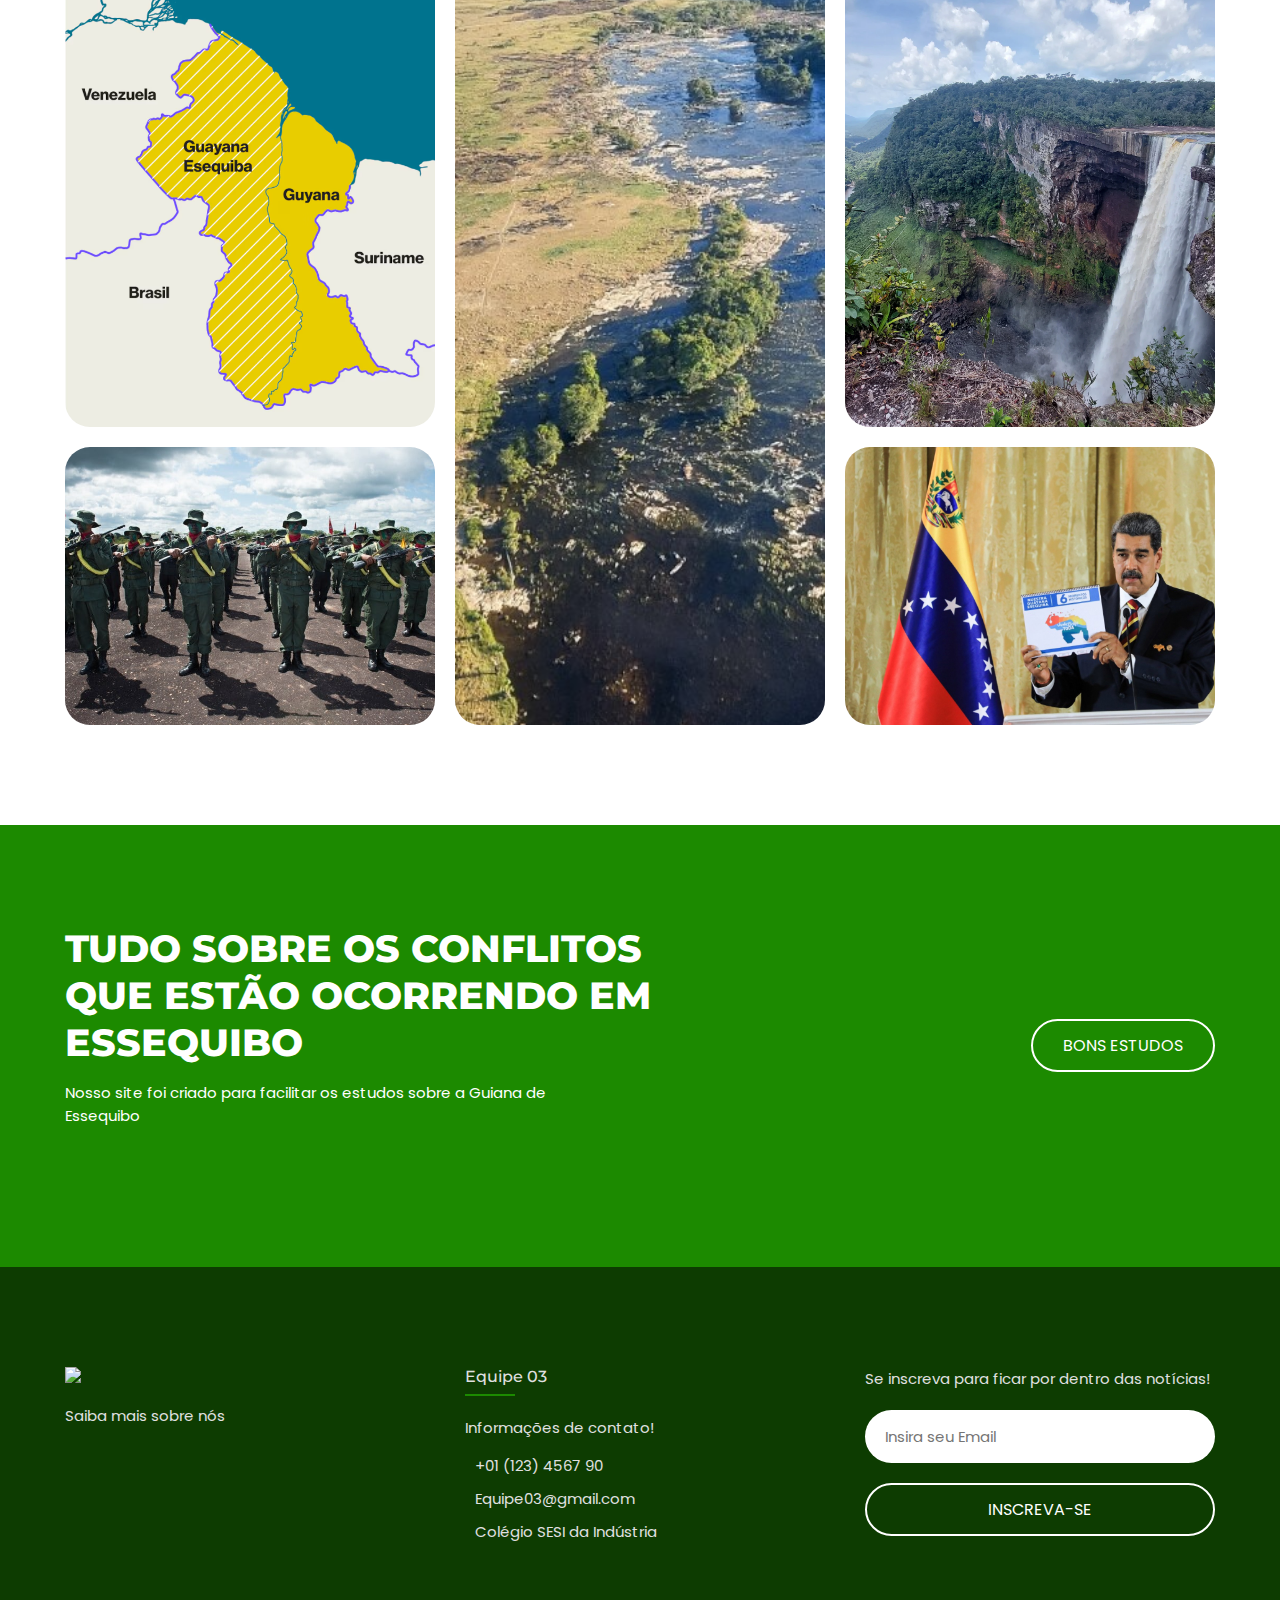
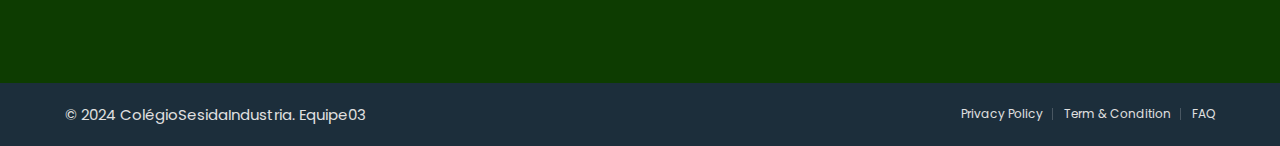
==== commit 797cb24a: "Update index.html" ====
--- a/index.html
+++ b/index.html
@@ -53,7 +53,7 @@
     
           <div class="logo-container">
             <a href="index.html">
-              <img src="assets/css/imagens/logo.PNG" alt="Logo" class="logo">
+              <img src="logo.PNG" alt="Logo" class="logo">
             </a>
           </div>
     
@@ -108,7 +108,7 @@
         
             <a href="index.html" class="logo">
               <!-- Logo ou nome do site -->
-              <img src="assets/css/imagens/logo.PNG" alt="Logo da Equipe 03">
+              <img src="logo.PNG" alt="Logo da Equipe 03">
             </a>
         
             <button class="nav-close-btn" aria-label="Close Menu" data-nav-close-btn>
@@ -212,7 +212,7 @@
               <div class="popular-card">
 
                 <figure class="card-img">
-                  <img src="assets/css/imagens/primeiro.png" loading="lazy">
+                  <img src="primeiro.png" loading="lazy">
                 </figure>
 
                 <div class="card-content">
@@ -239,7 +239,7 @@
               <div class="popular-card">
 
                 <figure class="card-img">
-                  <img src="assets/css/imagens/segundo.PNG" alt="Burj khalifa, dubai" loading="lazy">
+                  <img src="segundo.PNG" alt="Burj khalifa, dubai" loading="lazy">
                 </figure>
 
                 <div class="card-content">
@@ -264,7 +264,7 @@
               <div class="popular-card">
 
                 <figure class="card-img">
-                  <img src="assets/css/imagens/terceiro.PNG" alt="Kyoto temple, japan" loading="lazy">
+                  <img src="terceiro.PNG" alt="Kyoto temple, japan" loading="lazy">
                 </figure>
 
                 <div class="card-content">
@@ -319,7 +319,7 @@
               <div class="package-card">
 
                 <figure class="card-banner">
-                  <img src="assets/css/imagens/quarta.PNG"  loading="lazy">
+                  <img src="quarta.PNG"  loading="lazy">
                 </figure>
 
                 <div class="card-content">
@@ -358,7 +358,7 @@
               <div class="package-card">
 
                 <figure class="card-banner">
-                  <img src="assets/css/imagens/quinto.PNG"  loading="lazy">
+                  <img src="quinto.PNG"  loading="lazy">
                 </figure>
 
                 <div class="card-content">
@@ -401,7 +401,7 @@
               <div class="package-card">
 
                 <figure class="card-banner">
-                  <img src="assets/css/imagens/sexto.PNG" loading="lazy">
+                  <img src="sexto.PNG" loading="lazy">
                 </figure>
 
                 <div class="card-content">
@@ -463,31 +463,31 @@
 
             <li class="gallery-item">
               <figure class="gallery-image">
-                <img src="assets/css/imagens/setimo.PNG" alt="Gallery image">
+                <img src="setimo.PNG" alt="Gallery image">
               </figure>
             </li>
 
             <li class="gallery-item">
               <figure class="gallery-image">
-                <img src="assets/css/imagens/oitavo.PNG" alt="Gallery image">
+                <img src="oitavo.PNG" alt="Gallery image">
               </figure>
             </li>
 
             <li class="gallery-item">
               <figure class="gallery-image">
-                <img src="assets/css/imagens/nono.PNG" alt="Gallery image">
+                <img src="nono.PNG" alt="Gallery image">
               </figure>
             </li>
 
             <li class="gallery-item">
               <figure class="gallery-image">
-                <img src="assets/css/imagens/decimo.PNG" alt="Gallery image">
+                <img src="decimo.PNG" alt="Gallery image">
               </figure>
             </li>
 
             <li class="gallery-item">
               <figure class="gallery-image">
-                <img src="assets/css/imagens/decimosegundo.PNG" alt="Gallery image">
+                <img src="decimosegundo.PNG" alt="Gallery image">
               </figure>
             </li>
 
@@ -540,7 +540,7 @@
         <div class="footer-brand">
 
           <a href="#" class="logo">
-            <img src="assets/css/imagens/logo.PNG">
+            <img src="logo.PNG">
           </a>
 
           <p class="footer-text">
@@ -647,7 +647,7 @@
   <!-- 
     - custom js link
   -->
-  <script src="./assets/js/script.js"></script>
+  <script src="script.js"></script>
 
   <!-- 
     - ionicon link
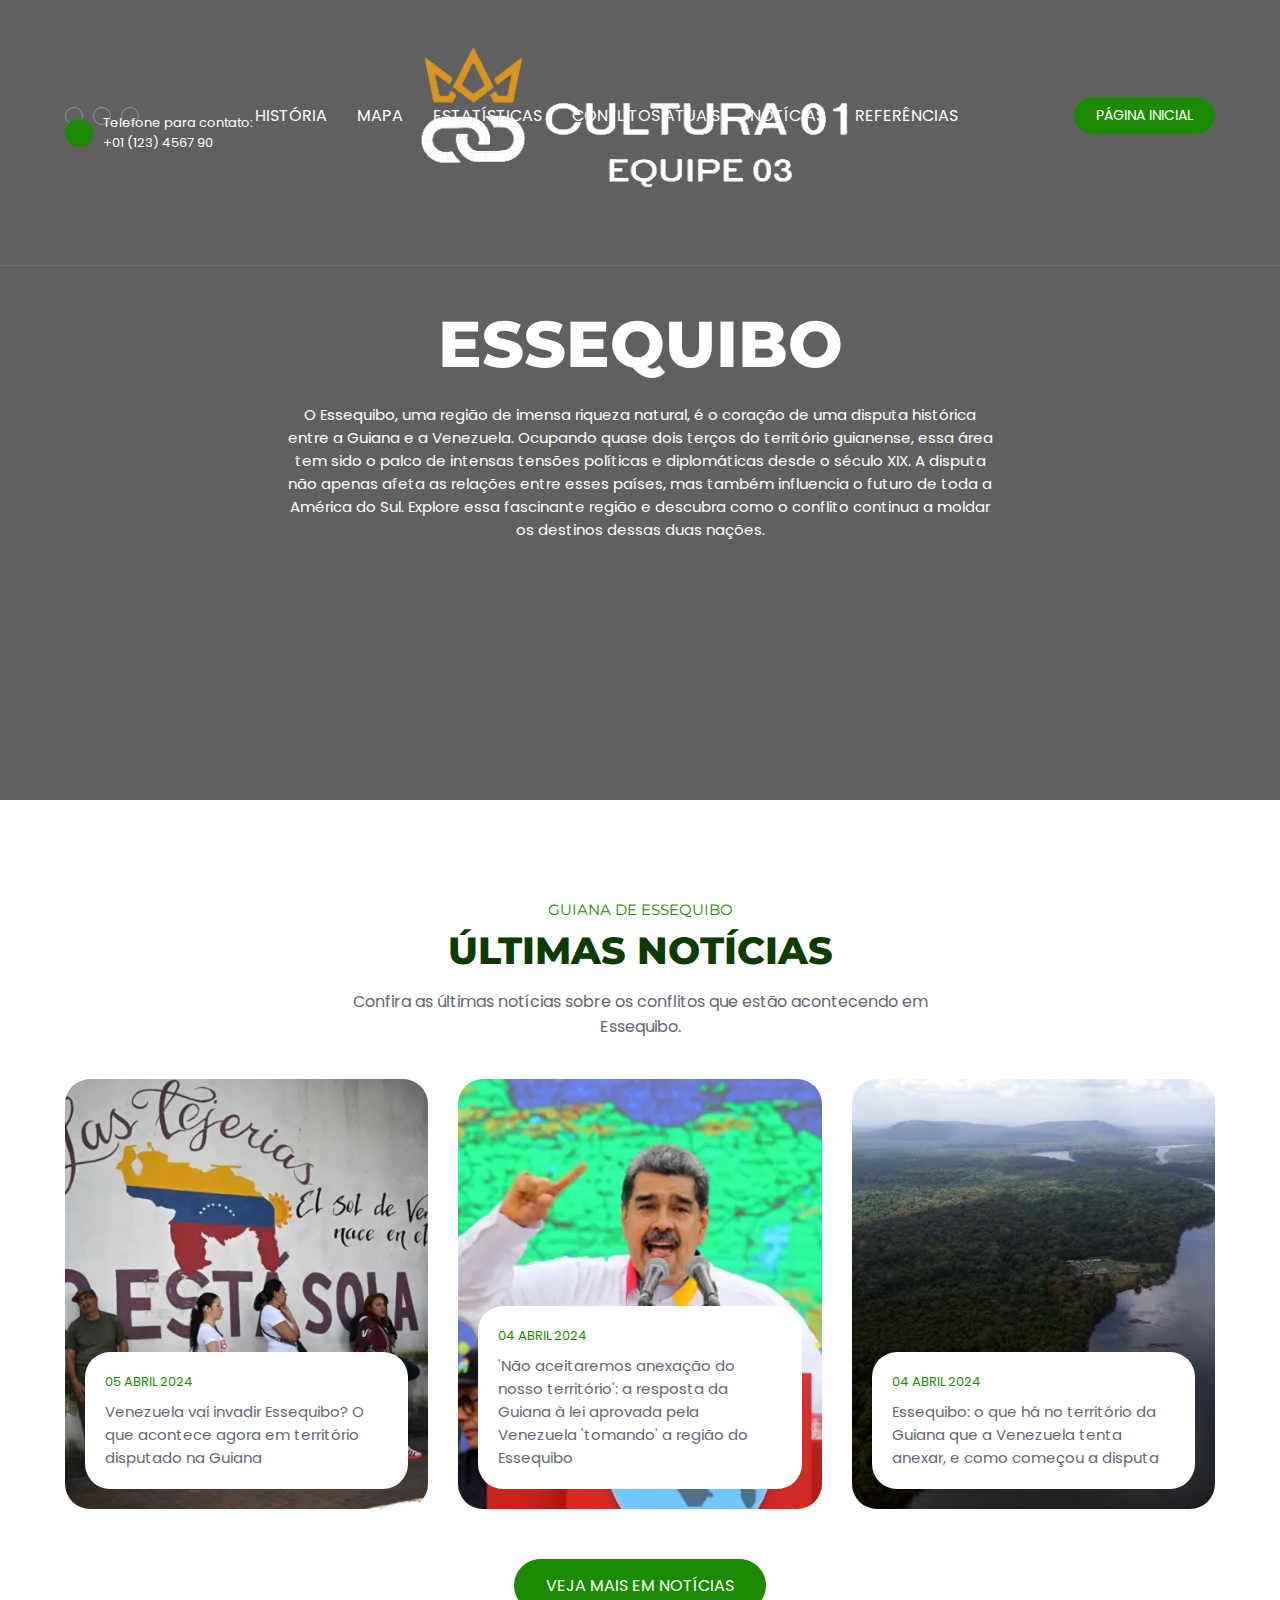
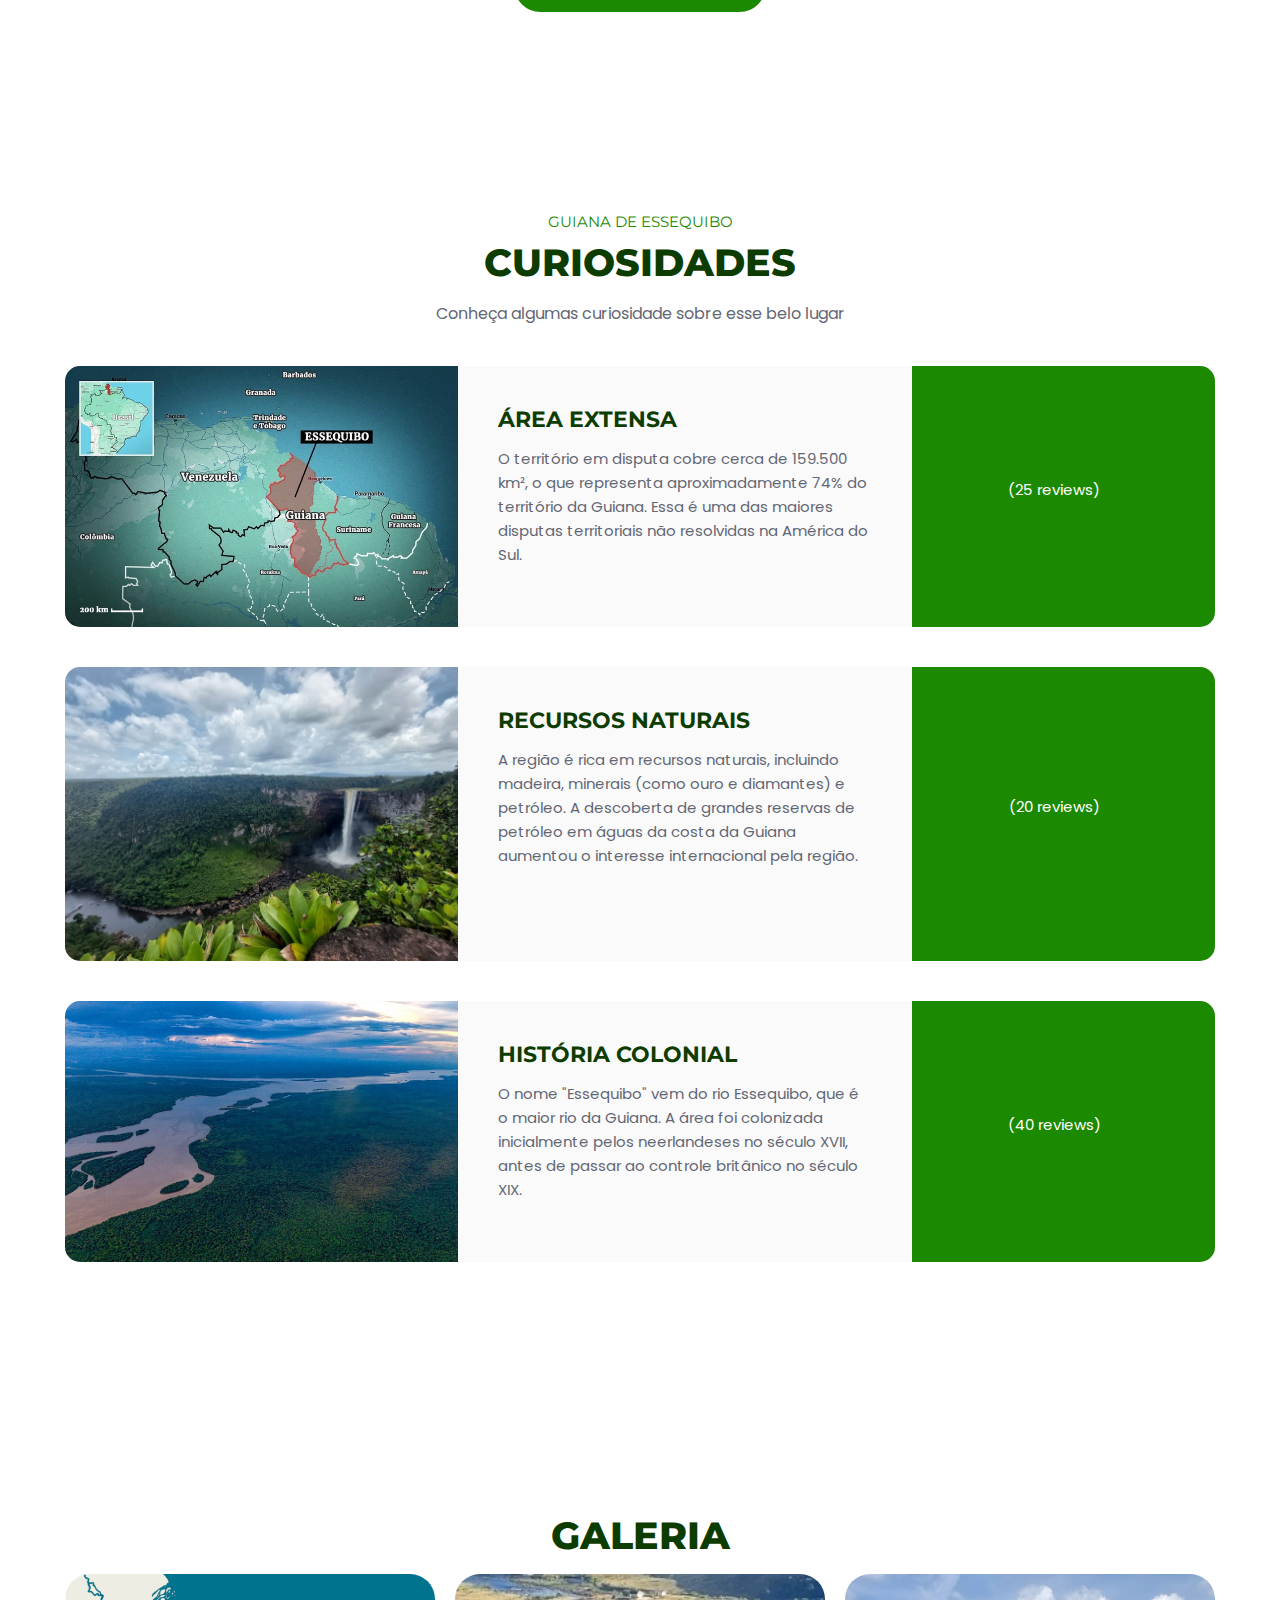
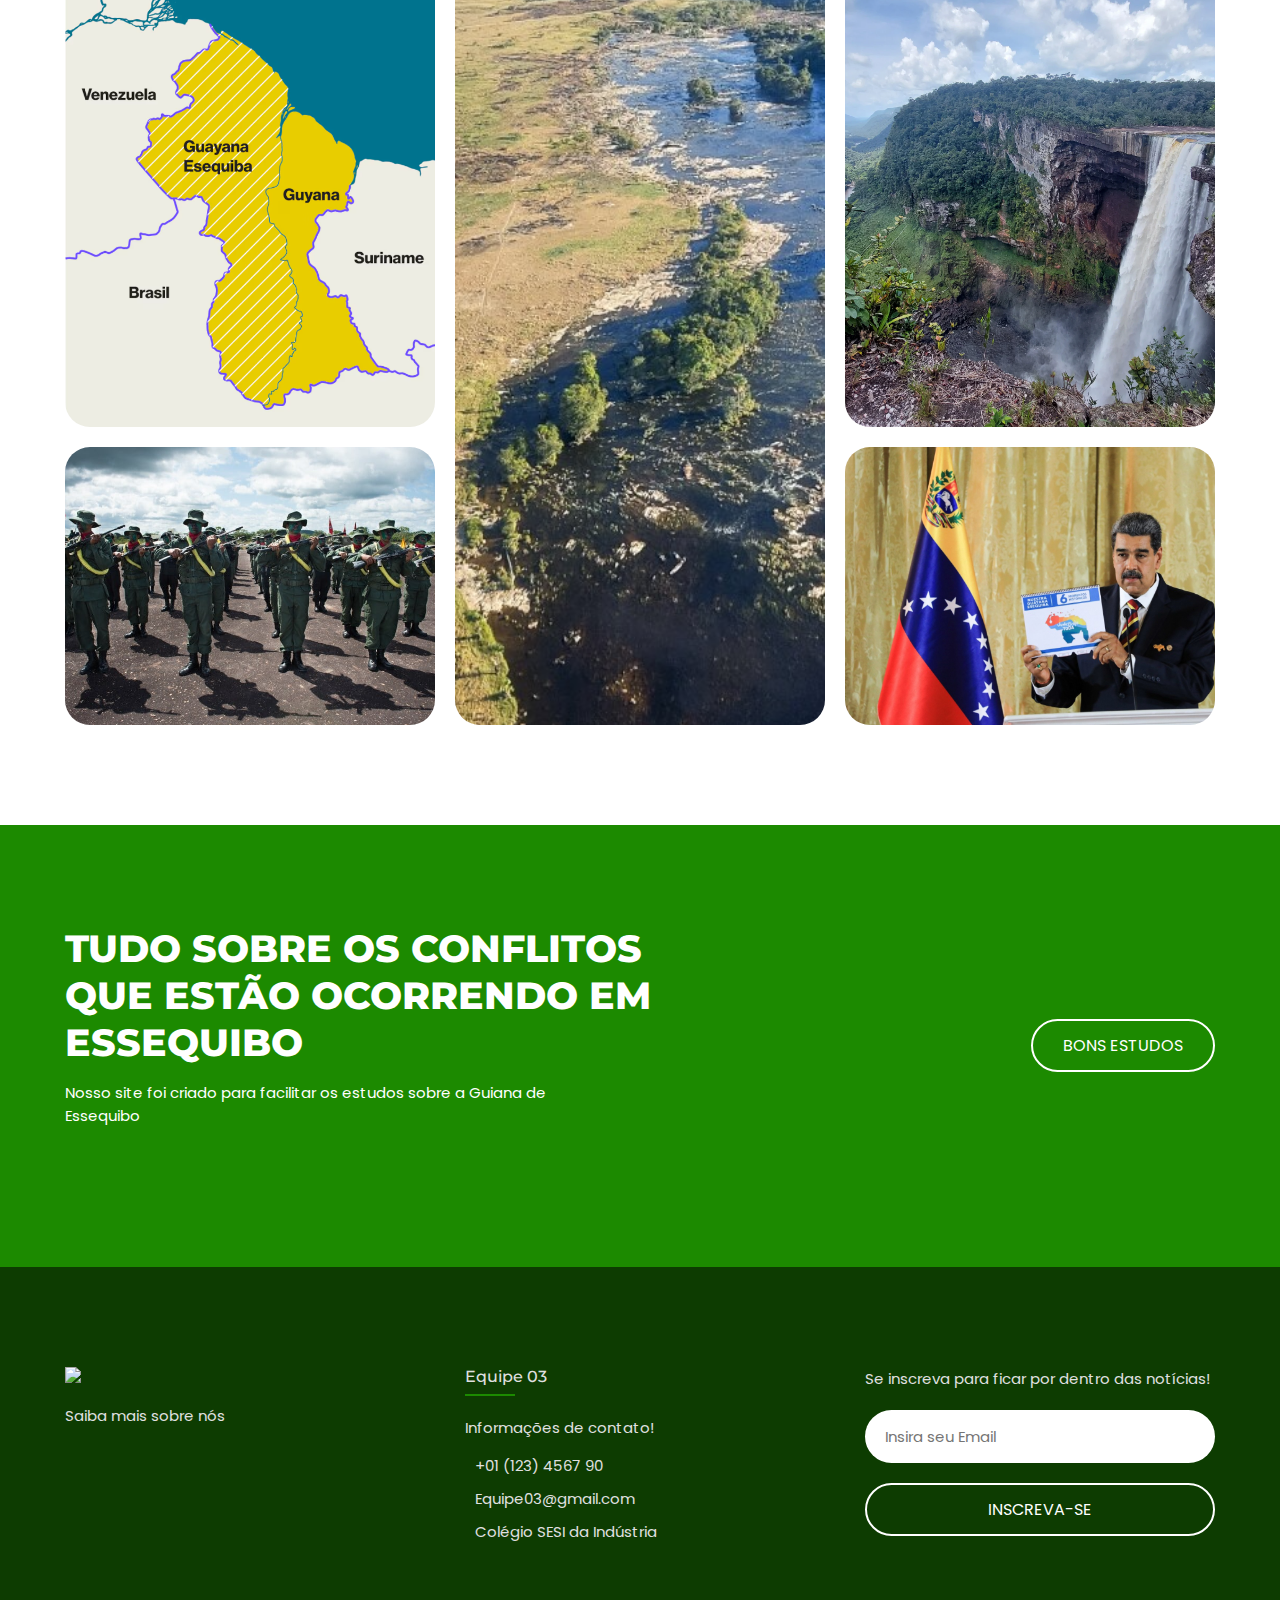
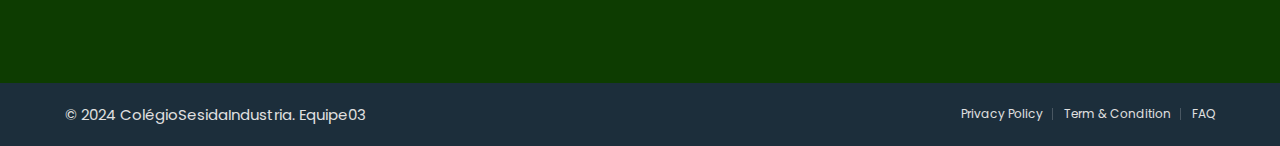
==== commit dbbc7f59: "Update index.html" ====
--- a/index.html
+++ b/index.html
@@ -53,7 +53,7 @@
     
           <div class="logo-container">
             <a href="index.html">
-              <img src="logo.PNG" alt="Logo" class="logo">
+              <img src="logo.png" alt="Logo" class="logo">
             </a>
           </div>
     
@@ -108,7 +108,7 @@
         
             <a href="index.html" class="logo">
               <!-- Logo ou nome do site -->
-              <img src="logo.PNG" alt="Logo da Equipe 03">
+              <img src="logo.png" alt="Logo da Equipe 03">
             </a>
         
             <button class="nav-close-btn" aria-label="Close Menu" data-nav-close-btn>
